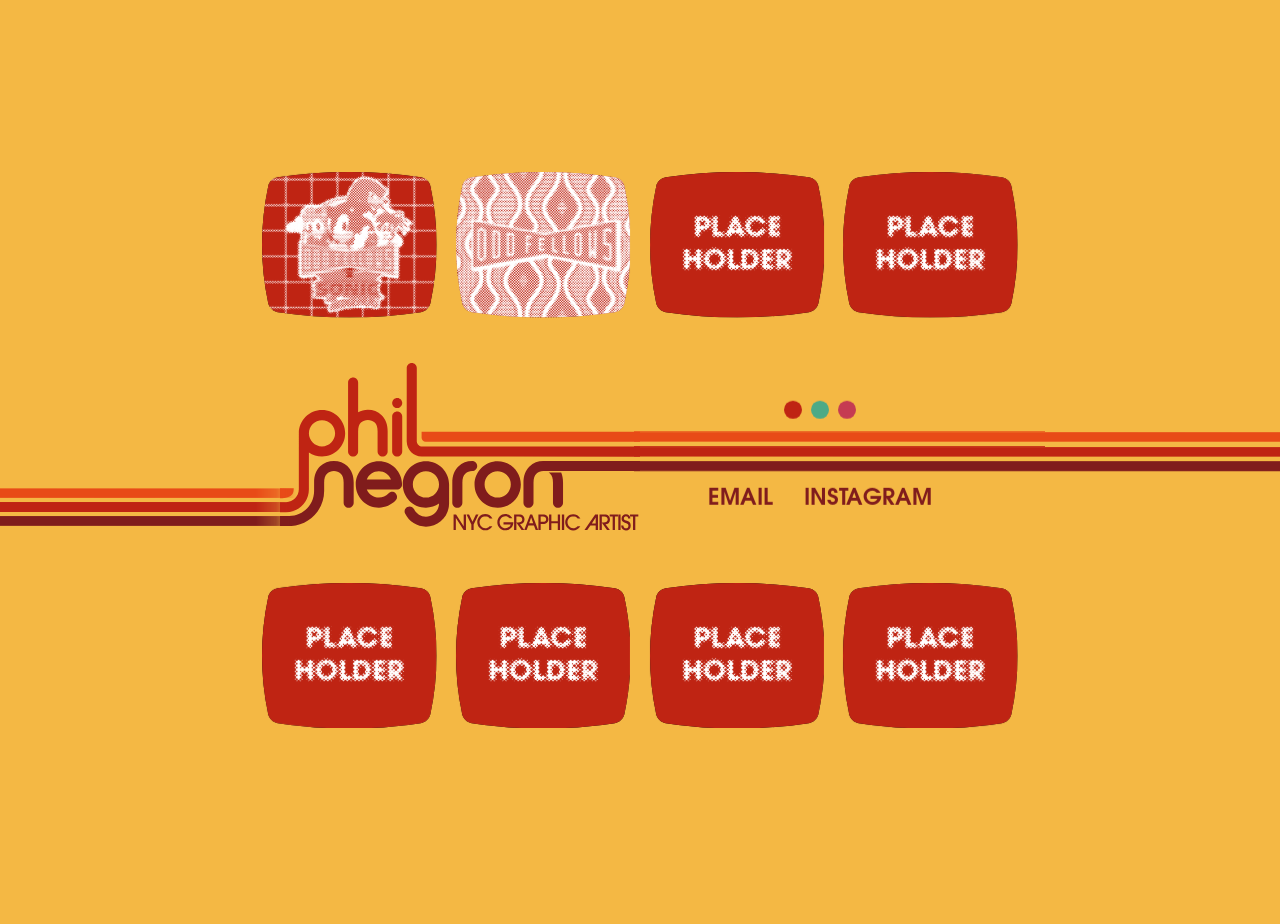
==== index.html @ 74802db4 "buncha stuff" ====
<!DOCTYPE html>
<html lang="en">
<head>
    <meta charset="UTF-8">
    <meta name="viewport" content="width=device-width, initial-scale=1.0">
    <title>Phil Negron | NYC Graphic Artist</title>
	<script>
        document.documentElement.dataset.theme = localStorage.getItem('theme') || 'default';
    </script>
    <link rel="stylesheet" href="style.css">
	<link rel="stylesheet" href="home.css">
</head>
<body>
    <svg data-name="Layer 1" xmlns="http://www.w3.org/2000/svg" style="display:none">
        <defs>
            <path id="tv-path" d="M327.39,288.94c-98.26,14.75-196.52,14.75-294.78,0-9.89-1.48-17.83-8.98-19.9-18.76-16.95-80.12-16.95-160.23,0-240.35,2.07-9.78,10.02-17.28,19.9-18.76,98.26-14.75,196.52-14.75,294.78,0,9.89,1.48,17.83,8.98,19.9,18.76,16.95,80.12,16.95,160.23,0,240.35-2.07,9.78-10.02,17.28-19.9,18.76Z"/>
        </defs>
        <symbol id="tv-cutout" viewBox="0 0 360 300">
            <use href="#tv-path"/>
        </symbol>
    </svg>
    <div class="page-wrapper">
        <div class="content">
            <div class="project-links top-row">
                <a href="sonic.html" class="project-link">
                    <svg class="project-frame" viewBox="0 0 360 300" xmlns="http://www.w3.org/2000/svg">
                        <defs>
                            <clipPath id="tv-clip-1">
                                <use href="#tv-path"/>
                            </clipPath>
                        </defs>
                        <image style="mix-blend-mode: darken;" class="img-default"
                            href="images/thumbnails/halftone/oddfellows-sonic-thumbnail-halftone.jpg"
                            x="0" y="0" width="360" height="300"
                            preserveAspectRatio="xMidYMid slice"
                            clip-path="url(#tv-clip-1)"/>
                        <image class="img-hover"
                            href="images/thumbnails/color/oddfellows-sonic-thumbnail-color.png"
                            x="0" y="0" width="360" height="300"
                            preserveAspectRatio="xMidYMid slice"
                            clip-path="url(#tv-clip-1)"/>
                        <rect x="0" y="0" width="360" height="300"
                            class="frame-overlay"
                            clip-path="url(#tv-clip-1)"/>
                    </svg>
                </a>
                <a href="sonic.html" class="project-link">
                    <svg class="project-frame" viewBox="0 0 360 300" xmlns="http://www.w3.org/2000/svg">
                        <defs>
                            <clipPath id="tv-clip-2">
                                <use href="#tv-path"/>
                            </clipPath>
                        </defs>
                        <image class="img-default"
                            href="images/thumbnails/halftone/oddfellows-thumbnail-halftone.jpg"
                            x="0" y="0" width="360" height="300"
                            preserveAspectRatio="xMidYMid slice"
                            clip-path="url(#tv-clip-1)"/>
                        <image class="img-hover"
                            href="images/thumbnails/color/oddfellows-thumbnail-color.png"
                            x="0" y="0" width="360" height="300"
                            preserveAspectRatio="xMidYMid slice"
                            clip-path="url(#tv-clip-1)"/>
                        <rect x="0" y="0" width="360" height="300"
                            class="frame-overlay"
                            clip-path="url(#tv-clip-1)"/>
                    </svg>
                </a>
                <a href="sonic.html" class="project-link">
                    <svg class="project-frame" viewBox="0 0 360 300" xmlns="http://www.w3.org/2000/svg">
                        <defs>
                            <clipPath id="tv-clip-3">
                                <use href="#tv-path"/>
                            </clipPath>
                        </defs>
                        <image class="img-default"
                            href="images/thumbnails/halftone/placeholder-thumbnail-halftone.jpg"
                            x="0" y="0" width="360" height="300"
                            preserveAspectRatio="xMidYMid slice"
                            clip-path="url(#tv-clip-1)"/>
                        <image class="img-hover"
                            href="images/thumbnails/color/placeholder-thumbnail-color.png"
                            x="0" y="0" width="360" height="300"
                            preserveAspectRatio="xMidYMid slice"
                            clip-path="url(#tv-clip-1)"/>
                        <rect x="0" y="0" width="360" height="300"
                            class="frame-overlay"
                            clip-path="url(#tv-clip-1)"/>
                    </svg>
                </a>
                <a href="sonic.html" class="project-link">
                    <svg class="project-frame" viewBox="0 0 360 300" xmlns="http://www.w3.org/2000/svg">
                        <defs>
                            <clipPath id="tv-clip-4">
                                <use href="#tv-path"/>
                            </clipPath>
                        </defs>
                        <image class="img-default"
                            href="images/thumbnails/halftone/placeholder-thumbnail-halftone.jpg"
                            x="0" y="0" width="360" height="300"
                            preserveAspectRatio="xMidYMid slice"
                            clip-path="url(#tv-clip-1)"/>
                        <image class="img-hover"
                            href="images/thumbnails/color/placeholder-thumbnail-color.png"
                            x="0" y="0" width="360" height="300"
                            preserveAspectRatio="xMidYMid slice"
                            clip-path="url(#tv-clip-1)"/>
                        <rect x="0" y="0" width="360" height="300"
                            class="frame-overlay"
                            clip-path="url(#tv-clip-1)"/>
                    </svg>
                </a>
            </div>
            <div class="main-navigation">
                <div class="logo">
                    <svg id="Layer_2" xmlns="http://www.w3.org/2000/svg" version="1.1" xmlns:svg="http://www.w3.org/2000/svg" viewBox="0 0 600 280" preserveAspectRatio="none">
                        <g id="g43">
                            <polygon id="polygon1" class="st1" points="418.69 257.34 418.62 257.34 415.27 267.33 422 267.33 418.69 257.34"/>
                            <polygon id="polygon2" class="st1" points="519.75 267.33 526.2 267.33 526.2 257.34 526.15 257.34 519.75 267.33"/>
                            <path id="path2" class="st1" d="M540.42,255.9h-4.01v9.98h2.77c4.43,0,6.99-1.72,6.99-5.11,0-2.99-2.39-4.87-5.77-4.87h.02Z"/>
                            <path id="path3" class="st1" d="M403.78,260.77c0-2.99-2.39-4.87-5.77-4.87h-4.01v9.98h2.77c4.43,0,6.99-1.72,6.99-5.11h.02Z"/>
                            <path id="path4" class="st1" d="M243.24,180.58c-12.04,0-21.84,9.84-21.84,21.92s9.8,21.92,21.84,21.92,21.84-9.84,21.84-21.92-9.8-21.92-21.84-21.92h0Z"/>
                            <path id="path5" class="st1" d="M164.83,180.58c-9.09,0-16.88,5.59-20.17,13.52h40.35c-3.29-7.93-11.1-13.52-20.18-13.52h0Z"/>
                            <path id="path6" class="st1" d="M384.67,202.5c0-12.08-9.8-21.92-21.84-21.92s-21.84,9.84-21.84,21.92,9.8,21.92,21.84,21.92,21.84-9.84,21.84-21.92Z"/>
                            <path id="path7" class="st1" d="M70,139.27c12.04,0,21.84-9.84,21.84-21.92s-9.8-21.92-21.84-21.92-21.84,9.84-21.84,21.92,9.8,21.92,21.84,21.92Z"/>
                            <path id="path8" class="st1" d="M438.24,255.9h-3.73v8.82h3.76c3.35,0,5.34-1.58,5.34-4.4s-2.08-4.4-5.37-4.4h0v-.02Z"/>
                            <path id="path9" class="st0" d="M600,114.54H236v10.09c0,3.71,3.01,6.72,6.69,6.72h357.31v-16.81Z"/>
                            <path id="path10" class="st0" d="M0,208.96v16.81h3.83c17.43-1.21,19-8.79,19-15.93v-.87H0Z"/>
                            <g id="g15">
                            <path id="path11" class="st3" d="M283.67,139.27h-46.78c-4.57,0-8.34-3.46-8.86-7.9-.04-.34-.07-.69-.07-1.04V8.41c0-4.64-3.76-8.41-8.38-8.41s-8.38,3.77-8.38,8.41v121.93h0c0,.11,0,.21,0,.31,0,.18.03.37.03.55.46,13.51,11.31,24.39,24.77,24.84.28.03.56.04.86.04h363.14v-16.81h-316.36.03-.01Z"/>
                            <path id="path12" class="st3" d="M70,78.62c-21.28,0-38.59,17.37-38.59,38.71h0v93.44c0,5.84-2.36,11.15-6.19,14.99-3.84,3.88-9.16,6.28-15.02,6.28H0v16.81h10.2c20.93,0,37.95-17.08,37.96-38.07v-3.58h0v-57.93c6.22,4.3,13.74,6.82,21.84,6.82,21.28,0,38.59-17.37,38.59-38.72s-17.31-38.72-38.59-38.72v-.03ZM70,139.27c-12.04,0-21.84-9.84-21.84-21.92s9.8-21.92,21.84-21.92,21.84,9.84,21.84,21.92-9.8,21.92-21.84,21.92Z"/>
                            <path id="path13" class="st3" d="M146.43,78.11c-5.94,0-11.35,1.41-16.23,4.16v-49.52c0-4.64-3.76-8.41-8.38-8.41s-8.38,3.77-8.38,8.41v114.92c0,4.64,3.76,8.41,8.38,8.41s8.38-3.77,8.38-8.41v-33.28c0-6.94,1.59-11.97,4.74-14.93,3.29-3.1,6.93-4.54,11.49-4.54s8.2,1.44,11.48,4.54c3.15,2.98,4.74,8,4.74,14.93v33.28c0,4.64,3.76,8.41,8.38,8.41s8.38-3.77,8.38-8.41v-33.28c0-11.76-3.38-20.9-10.01-27.18-6.4-6.04-14.14-9.1-22.95-9.1h-.02Z"/>
                            <path id="path14" class="st3" d="M195.31,80.82c-4.63,0-8.38,3.77-8.38,8.41v58.45c0,4.64,3.76,8.41,8.38,8.41s8.38-3.77,8.38-8.41v-58.45c0-4.64-3.76-8.41-8.38-8.41Z"/>
                            <path id="path15" class="st3" d="M190.65,73.85c.45.3.94.55,1.45.76s1.03.38,1.56.48c.55.11,1.1.17,1.65.17s1.1-.06,1.63-.17c.53-.1,1.05-.27,1.56-.48s1-.47,1.45-.76c.46-.31.89-.66,1.28-1.04,1.55-1.57,2.45-3.74,2.45-5.94,0-.55-.06-1.1-.17-1.65-.1-.54-.27-1.06-.48-1.57-.2-.51-.46-1-.76-1.45-.31-.47-.66-.89-1.04-1.28-.39-.38-.82-.73-1.28-1.04-.45-.3-.94-.55-1.45-.76s-1.03-.38-1.56-.48c-2.73-.55-5.61.34-7.55,2.29-.39.4-.75.82-1.04,1.28-.31.45-.56.95-.77,1.45-.21.51-.38,1.03-.48,1.57-.11.55-.17,1.1-.17,1.65,0,2.2.9,4.37,2.46,5.94.38.38.82.73,1.27,1.04h-.01Z"/>
                            </g>
                            <path id="path16" class="st2" d="M112.79,172.38c-6.4-6.04-14.14-9.1-22.95-9.1s-16.55,3.06-22.97,9.12c-6.65,6.28-10.01,15.42-10.01,27.17v13.89c0,22.99-18.65,41.7-41.56,41.7H0v16.81h17.48c.46,0,.91-.04,1.35-.11,30.51-1.85,54.76-27.32,54.77-58.38v-13.87c0-6.94,1.6-11.97,4.75-14.93,3.29-3.1,6.93-4.54,11.49-4.54s8.2,1.44,11.48,4.54c3.15,2.98,4.75,8,4.75,14.93v33.26c0,4.64,3.76,8.41,8.38,8.41s8.38-3.77,8.38-8.41v-33.26c0-11.76-3.38-20.9-10.01-27.18l-.04-.03v-.02Z"/>
                            <path id="path17" class="st2" d="M463.37,241.24c4.63,0,8.38-3.77,8.38-8.41v-33.26c0-6.45-1.05-12.08-3.07-16.92h-20.93c.86.56,1.69,1.23,2.5,1.99,3.15,2.98,4.75,8,4.75,14.93v33.26c0,4.64,3.76,8.41,8.38,8.41h-.03.02Z"/>
                            <path id="path18" class="st2" d="M401.43,202.5c0-21.35-17.31-38.72-38.59-38.72s-38.59,17.37-38.59,38.72,17.31,38.72,38.59,38.72,38.59-17.37,38.59-38.72ZM340.99,202.5c0-12.08,9.8-21.92,21.84-21.92s21.84,9.84,21.84,21.92-9.8,21.92-21.84,21.92-21.84-9.84-21.84-21.92Z"/>
                            <path id="path19" class="st2" d="M164.83,163.77c-21.28,0-38.59,17.37-38.59,38.72s17.31,38.72,38.59,38.72c10.59,0,20.83-4.43,28.1-12.18,3.16-3.37,3.01-8.69-.35-11.88-3.36-3.18-8.66-3.02-11.84.35-4.18,4.45-9.82,6.89-15.91,6.89-9.09,0-16.88-5.59-20.17-13.52h50.4c4.63,0,8.38-3.77,8.38-8.41,0-21.35-17.31-38.72-38.59-38.72v.03h-.02ZM144.66,194.1c3.29-7.93,11.1-13.52,20.17-13.52s16.89,5.59,20.18,13.52h-40.35Z"/>
                            <path id="path20" class="st2" d="M243.24,163.77c-21.28,0-38.59,17.37-38.59,38.72s17.31,38.72,38.59,38.72c8.1,0,15.63-2.53,21.84-6.82-.08,12.01-9.85,21.76-21.84,21.76-8.44,0-15.98-4.73-19.66-12.36-2.03-4.18-7.03-5.91-11.2-3.88-4.16,2.03-5.89,7.06-3.87,11.23,6.41,13.25,20.06,21.82,34.73,21.82,21.28,0,38.59-17.37,38.59-38.72v-31.75c0-21.35-17.31-38.72-38.59-38.72h0ZM243.24,224.43c-12.04,0-21.84-9.84-21.84-21.92s9.8-21.92,21.84-21.92,21.84,9.84,21.84,21.92-9.8,21.92-21.84,21.92h0Z"/>
                            <path id="path21" class="st2" d="M438.8,163.28h-.03c-8.83,0-16.55,3.06-22.97,9.12-6.64,6.28-10.01,15.42-10.01,27.17v33.26c0,4.64,3.76,8.41,8.38,8.41s8.38-3.77,8.38-8.41v-33.26c0-6.94,1.59-11.97,4.74-14.93,3.29-3.1,6.93-4.54,11.49-4.54h161.22v-16.81h-161.2Z"/>
                            <polygon id="polygon22" class="st2" points="306.13 272.27 293.47 252.4 289.33 252.4 289.33 278.51 293.12 278.51 293.12 258.33 293.19 258.33 306.06 278.51 310 278.51 310 252.4 306.2 252.4 306.2 272.27 306.13 272.27"/>
                            <polygon id="polygon23" class="st2" points="318.97 269.09 318.97 278.51 322.77 278.51 322.77 269.09 330.78 252.4 326.56 252.4 320.87 264.65 315.13 252.4 310.88 252.4 318.97 269.09"/>
                            <path id="path23" class="st2" d="M342.28,255.4c3.05,0,5.34,1.37,7.31,3.67h4.57c-2.64-4.9-7.24-7.15-12.17-7.15-6.99,0-13.18,5.79-13.18,13.65,0,6.94,5.94,13.43,13.15,13.43,5.2,0,9.38-2.4,12.03-6.94h-4.67c-2.11,2.4-4.53,3.46-7.24,3.46-5.34,0-9.45-4.83-9.45-10.3,0-5.18,4.22-9.81,9.66-9.81h-.01,0Z"/>
                            <path id="path24" class="st2" d="M372.56,269.02h12.12c-1.65,4.19-4.95,6.49-9.07,6.49-5.23,0-9.56-4.66-9.56-10.16,0-5.15,4.36-9.95,9.42-9.95,2.88,0,5.09,1.02,7.31,3.56h4.43c-2.63-4.69-6.92-7.06-11.91-7.06-6.57,0-13.04,5.43-13.04,13.9,0,7.06,6.01,13.19,13.04,13.19s13.46-4.8,13.71-13.48h-16.46v3.49h0v.02Z"/>
                            <path id="path25" class="st2" d="M416.93,252.4l-9.76,25.8-7.05-9.43c3.66-.11,7.45-2.71,7.45-7.69,0-5.36-2.77-8.68-9.03-8.68h-8.33v26.11h3.8v-12.09h.07l8.58,12.09h8.41l2.88-7.69h9.35l2.88,7.69h4.04l-9.87-26.11h-3.43,0ZM394.01,265.88v-9.98h4.01c3.38,0,5.77,1.88,5.77,4.87,0,3.39-2.57,5.11-6.99,5.11h-2.79ZM415.27,267.33l3.33-9.98h.07l3.31,9.98h-6.71Z"/>
                            <path id="path26" class="st2" d="M438.27,252.4h-7.55v26.11h3.8v-10.3h3.8c5.63,0,9.1-2.78,9.1-7.9s-3.54-7.9-9.14-7.9h0ZM438.27,264.72h-3.76v-8.82h3.73c3.31,0,5.37,1.55,5.37,4.4s-2,4.4-5.34,4.4h0v.02Z"/>
                            <polygon id="polygon26" class="st2" points="452.31 263.66 452.31 252.4 448.51 252.4 448.51 278.51 452.31 278.51 452.31 267.15 463.02 267.15 463.02 278.51 466.82 278.51 466.82 252.4 463.02 252.4 463.02 263.66 452.31 263.66"/>
                            <rect id="rect26" class="st2" x="469.85" y="252.4" width="3.8" height="26.11"/>
                            <path id="path27" class="st2" d="M488.83,255.4c3.05,0,5.34,1.37,7.31,3.67h4.57c-2.64-4.9-7.24-7.15-12.17-7.15-6.99,0-13.18,5.79-13.18,13.65,0,6.94,5.94,13.43,13.15,13.43,5.2,0,9.38-2.4,12.03-6.94h-4.67c-2.11,2.4-4.53,3.46-7.24,3.46-5.34,0-9.45-4.83-9.45-10.3,0-5.18,4.22-9.81,9.66-9.81h-.01,0Z"/>
                            <path id="path28" class="st2" d="M507.47,278.51h4.64l5.23-7.69h8.86v7.69h3.8v-26.11h-4.67l-17.86,26.11h0ZM526.2,257.34v9.98h-6.47l6.4-9.98h.07,0Z"/>
                            <path id="path29" class="st2" d="M549.97,261.08c0-5.36-2.77-8.68-9.03-8.68h-8.33v26.11h3.8v-12.09h.07l8.58,12.09h4.74l-7.27-9.74c3.66-.11,7.45-2.71,7.45-7.69h-.01,0ZM539.19,265.88h-2.77v-9.98h4.01c3.38,0,5.77,1.88,5.77,4.87,0,3.39-2.57,5.11-6.99,5.11h-.02Z"/>
                            <polygon id="polygon29" class="st2" points="563.28 255.9 563.28 252.4 549.5 252.4 549.5 255.9 554.49 255.9 554.49 278.51 558.29 278.51 558.29 255.9 563.28 255.9"/>
                            <rect id="rect29" class="st2" x="563.87" y="252.4" width="3.8" height="26.11"/>
                            <path id="path30" class="st2" d="M576.88,262.67c-2.53-.8-3.76-1.86-3.76-3.7s1.65-3.56,3.47-3.56c2.14,0,3.66,1.41,3.66,3.77h3.8c-.07-4.54-3.16-7.27-7.45-7.27-4.01,0-7.27,3.13-7.27,7.13,0,3.7,1.41,5.81,7.83,8,2.77.95,3.61,2.15,3.61,4.05,0,2.58-1.65,4.4-4.18,4.4s-4.18-1.91-4.22-4.73h-3.8c.07,4.9,3.38,8.21,8.02,8.21s7.97-3.18,7.97-7.9-2.07-6.63-7.69-8.43h0v.03Z"/>
                            <polygon id="polygon30" class="st2" points="597.21 255.9 597.21 252.4 583.42 252.4 583.42 255.9 588.42 255.9 588.42 278.51 592.21 278.51 592.21 255.9 597.21 255.9"/>
                            <path class="st2" d="M295.61,241.25c-4.64,0-8.41-3.76-8.41-8.41v-33.27c0-11.76,3.38-20.9,10.05-27.18,6.43-6.05,14.18-9.11,23.04-9.11,4.64,0,8.41,3.76,8.41,8.41s-3.76,8.41-8.41,8.41-8.23,1.44-11.53,4.54c-3.16,2.97-4.76,8-4.76,14.94v33.27c0,4.64-3.76,8.41-8.41,8.41Z"/>
                        </g>
                        <!-- SVG STRIPE THEORY -->
                        <g class="l-rects">
                            <rect class="str1" x="-16" y="208.96" width="17.58" height="16.81" />
                            <rect class="str3" x="-16" y="232.04" width="17.58" height="16.81" />
                            <rect class="str2" x="-16" y="255.12" width="17.58" height="16.81" />
                        </g>
                        <g class="r-rects">
                            <rect class="str1" x="590" y="114.54" width="17.58" height="16.81"/>
                            <rect class="str3" x="590" y="139.27" width="17.58" height="16.81"/>
                            <rect class="str2" x="590" y="163.28" width="17.58" height="16.81"/>
                        </g>
                    </svg>
                </div>
                <div class="nav">
                    <div class="theme-selector">
                        <div class="theme-btn" data-theme="default"></div>
                        <div class="theme-btn" data-theme="latenight"></div>
                        <div class="theme-btn" data-theme="inverted"></div>
                    </div>
                    <div class="nav-links">
                        <a href="#">EMAIL</a>
                        <a href="#">INSTAGRAM</a>
                    </div>
                </div>
            </div>
            <div class="project-links bottom-row">
                <a href="sonic.html" class="project-link">
                    <svg class="project-frame" viewBox="0 0 360 300" xmlns="http://www.w3.org/2000/svg">
                        <defs>
                            <clipPath id="tv-clip-5">
                                <use href="#tv-path"/>
                            </clipPath>
                        </defs>
                        <image class="img-default"
                            href="images/thumbnails/halftone/placeholder-thumbnail-halftone.jpg"
                            x="0" y="0" width="360" height="300"
                            preserveAspectRatio="xMidYMid slice"
                            clip-path="url(#tv-clip-1)"/>
                        <image class="img-hover"
                            href="images/thumbnails/color/placeholder-thumbnail-color.png"
                            x="0" y="0" width="360" height="300"
                            preserveAspectRatio="xMidYMid slice"
                            clip-path="url(#tv-clip-1)"/>
                        <rect x="0" y="0" width="360" height="300"
                            class="frame-overlay"
                            clip-path="url(#tv-clip-1)"/>
                    </svg>
                </a>
                <a href="sonic.html" class="project-link">
                    <svg class="project-frame" viewBox="0 0 360 300" xmlns="http://www.w3.org/2000/svg">
                        <defs>
                            <clipPath id="tv-clip-6">
                                <use href="#tv-path"/>
                            </clipPath>
                        </defs>
                        <image class="img-default"
                            href="images/thumbnails/halftone/placeholder-thumbnail-halftone.jpg"
                            x="0" y="0" width="360" height="300"
                            preserveAspectRatio="xMidYMid slice"
                            clip-path="url(#tv-clip-1)"/>
                        <image class="img-hover"
                            href="images/thumbnails/color/placeholder-thumbnail-color.png"
                            x="0" y="0" width="360" height="300"
                            preserveAspectRatio="xMidYMid slice"
                            clip-path="url(#tv-clip-1)"/>
                        <rect x="0" y="0" width="360" height="300"
                            class="frame-overlay"
                            clip-path="url(#tv-clip-1)"/>
                    </svg>
                </a>
                <a href="sonic.html" class="project-link">
                    <svg class="project-frame" viewBox="0 0 360 300" xmlns="http://www.w3.org/2000/svg">
                        <defs>
                            <clipPath id="tv-clip-7">
                                <use href="#tv-path"/>
                            </clipPath>
                        </defs>
                        <image class="img-default"
                            href="images/thumbnails/halftone/placeholder-thumbnail-halftone.jpg"
                            x="0" y="0" width="360" height="300"
                            preserveAspectRatio="xMidYMid slice"
                            clip-path="url(#tv-clip-1)"/>
                        <image class="img-hover"
                            href="images/thumbnails/color/placeholder-thumbnail-color.png"
                            x="0" y="0" width="360" height="300"
                            preserveAspectRatio="xMidYMid slice"
                            clip-path="url(#tv-clip-1)"/>
                        <rect x="0" y="0" width="360" height="300"
                            class="frame-overlay"
                            clip-path="url(#tv-clip-1)"/>
                    </svg>
                </a>
                <a href="sonic.html" class="project-link">
                    <svg class="project-frame" viewBox="0 0 360 300" xmlns="http://www.w3.org/2000/svg">
                        <defs>
                            <clipPath id="tv-clip-8">
                                <use href="#tv-path"/>
                            </clipPath>
                        </defs>
                        <image class="img-default"
                            href="images/thumbnails/halftone/placeholder-thumbnail-halftone.jpg"
                            x="0" y="0" width="360" height="300"
                            preserveAspectRatio="xMidYMid slice"
                            clip-path="url(#tv-clip-1)"/>
                        <image class="img-hover"
                            href="images/thumbnails/color/placeholder-thumbnail-color.png"
                            x="0" y="0" width="360" height="300"
                            preserveAspectRatio="xMidYMid slice"
                            clip-path="url(#tv-clip-1)"/>
                        <rect x="0" y="0" width="360" height="300"
                            class="frame-overlay"
                            clip-path="url(#tv-clip-1)"/>
                    </svg>
                </a>
            </div>
        </div>
    </div>
    <div id="img-overlay" aria-hidden="true">
        <img id="img-overlay-img" src="" alt="">
    </div>
    <script src="main.js"></script>
</body>
</html>
---- style.css ----
/*
==================
GLOBAL VARIABLE DEFINITIONS & THEME COLORS
==================
*/

:root { 
    --drop-shadow: drop-shadow(0 5px 5px rgba(0,0,0,0.65));
    --image-scale-anim: all 0.2s ease;
    --content-width: clamp(40rem, 50vmax, 100rem);
    --content-width-mobile: 90%;
}

:root[data-theme="default"] {
    --bg: #f4b844;
	--light: #e84b17;
	--med: #bf2413;
	--dark: #801c1c;
    --copy: var(--dark); 
    --frame: var(--med);
}

:root[data-theme="latenight"] {
    --bg: #374068;
	--med: #84c77f;
	--dark: #c2e285;
	--light: #4caa86;
    --copy: #ffefc2;
    --frame: var(--light);
}

:root[data-theme="inverted"] {
    --bg: #483857;
	--light: #c53b52;
	--med: #e85845;
	--dark: #df9859;
    --copy: var(--dark);
    --frame: var(--light);
}

/*
==================
THEME SELECTOR COLORS

These values have to be hardcoded to be persistent across all themes
==================
*/

.theme-btn[data-theme="default"] {
    background-color: #bf2413;
}

.theme-btn[data-theme="latenight"] {
    background-color: #4caa86;
}

.theme-btn[data-theme="inverted"] {
    background-color: #c53b52;
}

/*
==================
FONT LOADING
==================
*/

/* --- Extra Light (100) --- */
@font-face {
    font-family: "ITC Avant Garde Gothic Pro";
    font-weight: 100;
    font-style: normal;
    src: url("./fonts/ITCAvantGardePro-XLt.otf") format("opentype");
}

@font-face {
    font-family: "ITC Avant Garde Gothic Pro";
    font-weight: 100;
    font-style: italic;
    src: url("./fonts/ITCAvantGardePro-XLtOblique.otf") format("opentype");
}

/* --- Book (400 - Standard/Regular) --- */
@font-face {
    font-family: "ITC Avant Garde Gothic Pro";
    font-weight: 400;
    font-style: normal;
    src: url("./fonts/ITCAvantGardePro-Book.otf") format("opentype");
}

@font-face {
    font-family: "ITC Avant Garde Gothic Pro";
    font-weight: 400;
    font-style: italic;
    src: url("./fonts/ITCAvantGardePro-BookOblique.otf") format("opentype");
}

/* --- Medium (500) --- */
@font-face {
    font-family: "ITC Avant Garde Gothic Pro";
    font-weight: 500;
    font-style: normal;
    src: url("./fonts/ITCAvantGardePro-Medium.otf") format("opentype");
}

@font-face {
    font-family: "ITC Avant Garde Gothic Pro";
    font-weight: 500;
    font-style: italic;
    src: url("./fonts/ITCAvantGardePro-MediumOblique.otf") format("opentype");
}

/* --- Demi (600 - Semi Bold) --- */
@font-face {
    font-family: "ITC Avant Garde Gothic Pro";
    font-weight: 600;
    font-style: normal;
    src: url("./fonts/ITCAvantGardePro-Demi.otf") format("opentype");
}

@font-face {
    font-family: "ITC Avant Garde Gothic Pro";
    font-weight: 600;
    font-style: italic;
    src: url("./fonts/ITCAvantGardePro-DemiOblique.otf") format("opentype");
}

/* --- Bold (700) --- */
@font-face {
    font-family: "ITC Avant Garde Gothic Pro";
    font-weight: 700;
    font-style: normal;
    src: url("./fonts/ITCAvantGardePro-Bold.otf") format("opentype");
}

@font-face {
    font-family: "ITC Avant Garde Gothic Pro";
    font-weight: 700;
    font-style: italic;
    src: url("./fonts/ITCAvantGardePro-BoldOblique.otf") format("opentype");
}

@font-face {
    font-family: "Gastromond";
    font-weight: 700;
    font-style: italic;
    src: url("./fonts/GastromondItalic.otf") format("opentype");
}


/* Global Attributes */
body, html {
	margin: 0;
	padding: 0;
	background-color: var(--bg);
	height: 100%;
	font-family: 'ITC Avant Garde Gothic Pro';
	font-size: 1.12em;
	overflow-x: hidden;
	color: var(--copy);
}

h1 {
    font-family: Gastromond;
	font-style: italic;
	font-size: clamp(1.75rem, 2.25vmax, 4rem);
	font-weight: 700;
    transform-origin: left;
    transform: scale(1,1.25);
    letter-spacing: -5%;
    margin:2.25vh 0;
    line-height: 95%;
}

h4 {
	font-size: clamp(1.75rem, 4vh, 5rem);
	font-weight: 400;
    text-transform: uppercase;
	margin: 2% 0;
	letter-spacing: -.155rem;
    line-height:3.5vmax;
}

p {
    font-weight: 500;
    font-size: clamp(.75rem, .75vmax, 2rem);
    line-height: clamp(1.1rem, 1vw, 2.1rem);
    letter-spacing: -.01rem;
    margin: 0;
}

.tooltip {
    text-align: center;
    font-weight: 600;
    margin: 1vw 0;
}

a {
    text-decoration: none;
}

strong {
    font-weight: 800;
    font-style: italic;
}

.cls-1 {
    fill: var(--dark);
}

/* ==================
STICKY NAVBAR
=====================*/

.navbar a {
	font-weight: 800;
    font-size: clamp(1rem, 1vw, 2rem);
	color: var(--copy);
    line-height: 0;

}

.navbar a:hover {
	color: var(--med);
}   

.navbar {
    display: flex;
    align-items: center;
    position: sticky;
    overflow: visible;
    top:0;
    z-index: 9;
    align-self: center;
    width: var(--content-width);
    padding: 1.5vh 100%;
    background-color: var(--bg);
}

.theme-selector {
    display: flex;
    gap: 0.5rem;
    align-items: center;
    margin-left: auto;
}

.theme-btn {
    width: 1rem;
    height: 1rem;
    border-radius: 50%;
    cursor: pointer;
    padding: 0;
    background-color: transparent;
}

@media only screen and (max-width:850px) {

    /* .hover-container:hover img {
        transform:scale(var(--hover-scale-mobile));
    } */

    .navbar {
        width: var(--content-width-mobile)
    }
    
}
---- home.css ----
.page-wrapper {
	position: relative;
	height: 100vh;
	display: flex;
	align-items: center;
	justify-content: center;
    
    /* If I don't rotate the whole fucking page slightly, the stripes won't extend properly. No, this doesn't make sense, and I should fix this, but I can't be fucked right now. */
    transform: rotate(.015deg);
}

.content {
    display:grid;
    grid-template-areas: 
        'projects-top projects-top'
        'navigation navigation'
        'projects-bottom projects-bottom';
    place-items: center;
    gap: 5vh;
    width: 80vmin;
    margin: 0 10vw;
}

/*
=====================
PROJECT FRAMES
=====================
*/

/* Frames are in top and bottom grids within the main grid */
.project-links {
    display:grid;
    grid-auto-flow: column;
    grid-auto-columns: auto;
    gap: 1.5vmax;
    width: 105%;
}

    .project-link {
        display: block;
    }

    .project-link svg.project-frame {
        width: 100%;
        height: auto;
        display: block;
        transition: all 0.3s ease;
    }

/* Thumbnail image is a grayscale halftone version, blended using the current theme's light color variable */

.frame-overlay {
    fill: var(--frame);
    mix-blend-mode: screen;
    opacity: 1;
    transition: opacity 0.3s ease;
}

    .project-link:hover .frame-overlay {
        opacity: 0;
    }

/* Image is swapped to a non halftone, full-color version on hover */

.img-default,
.img-hover {
    transition: opacity 0.3s ease;
}

.img-hover {
    opacity: 0;
}

    .project-link:hover .img-hover {
        opacity: 1;
    }


.top-row {
    grid-area: projects-top;
    opacity:0;
    animation: fadeInTop .5s ease .75s forwards;

}

.bottom-row {
    grid-area: projects-bottom;
    opacity:0;
    animation: fadeInProjects .5s ease .75s forwards;
}

/*
=====================
MAIN LOGO AND EXTERNAL LINKS
=====================
*/

.main-navigation {
    grid-area: navigation;
    display:grid;
    grid-template-columns: repeat(2, 1fr);
    align-items: center;
    justify-content: center;
    width: 80vmin;
}

    .nav {
        display:grid;
        align-items: center;
        justify-items: center;
        /* row-gap: clamp(1rem, 6vmax, 8rem); */
        gap: 7.5vmin;
        translate: 0 0.75vmin;
    }

        .logo svg {
            width:100%;
            overflow: visible;
        }

        .theme-selector {
            display: grid;
            grid-auto-flow: column;
            /* margin: min(1.5rem, 2vw) 0; */
            margin: 0;
        }

            .theme-btn {
                width: clamp(1rem, 1.25vmax, 3rem);
                height: clamp(1rem, 1.25vmax, 3rem);
            }
    

        /* Main navigation animations: fade in and move into place */
        .nav-links {
            opacity: 0;
            animation: fadeInBottom .5s ease .5s forwards;
        }

        .theme-selector {
            opacity:0;
            animation: fadeInTop .5s ease .5s forwards;
        }

        @keyframes fadeInTop {
            0% {
                opacity: 0;
                translate: 0% 2vh;

            }
            100% {
                translate: 0% 0vh;
                opacity: 1;
            }
        }

        @keyframes fadeInBottom {
            0% {
                opacity: 0;
                translate: 0% -2vh;

            }
            100% {
                translate: 0% 0vh;
                opacity: 1;
            }
        }

        @keyframes fadeInProjects {
            0% {
                opacity: 0;
                translate: 0% -2vh;

            }
            100% {
                translate: 0% 0vh;
                opacity: 1;
            }
        }
        
        .nav-links a {
            color: var(--dark);
            font-weight: 600;
            font-size: clamp(1.25rem, 1.75vw, 5rem);
            letter-spacing: -5%;
            padding: 0 1vw;
        }

        .nav-links a:hover {
            color: var(--med);
        }

        .l-rects rect {
            transform-box: fill-box;
            transform-origin: right center;
            transform: scaleX(0);
            animation: drawStripe 1s ease-in forwards;
        }

        .r-rects rect {
            transform-box: fill-box;
            transform-origin: left center;
            transform: scaleX(0);
            animation: drawStripe 1s ease-in forwards;
        }

        @keyframes drawStripe {
        to {
            transform: scaleX(100);
        }
        }

/* SVG Logo Attributes */
.st0 {
	fill: var(--light);
}

.st1 {
	fill: none;
}

.st2 {
	fill: var(--dark);
}

.st3 {
	fill: var(--med);
}

/* SVG Stripe Attributes */
.str1 {
	fill: var(--light);
}

.str2 {
	fill: var(--dark);
}

.str3 {
	fill: var(--med);
}

@media only screen and (max-width:500px) {
    
    .main-navigation {
        grid-template-columns: 3fr auto;
        gap: 5vw;
    }


        .project-links {
            display:grid;
            grid-template-rows: auto auto;
        }

        .nav {
            translate: 0 3vmin;
            gap: 10vmin;
            /* justify-items: end;         */
        }

            .nav-links {
                display:grid;
                grid-auto-flow: row;
                place-items: center;
            }

                .nav-links a{
                    font-size: 1rem;
                }


}
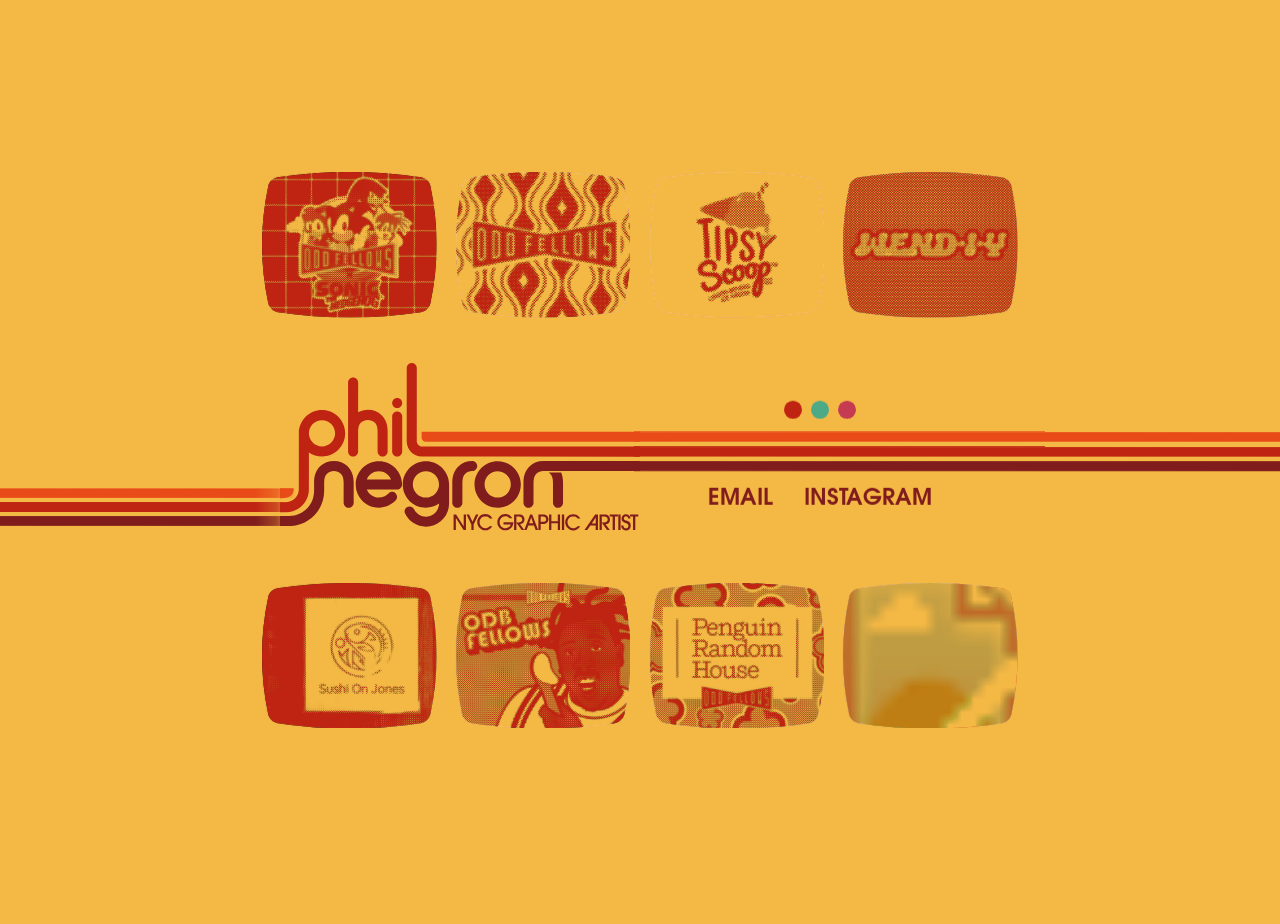
==== commit 577acfe5: "thumbnail styling accomplished" ====
--- a/index.html
+++ b/index.html
@@ -29,7 +29,10 @@
                                 <use href="#tv-path"/>
                             </clipPath>
                         </defs>
-                        <image style="mix-blend-mode: darken;" class="img-default"
+                        <rect x="0" y="0" width="360" height="300"
+                            class="frame-underlay"
+                            clip-path="url(#tv-clip-1)"/>
+                        <image style="mix-blend-mode: multiply;" class="img-default"
                             href="images/thumbnails/halftone/oddfellows-sonic-thumbnail-halftone.jpg"
                             x="0" y="0" width="360" height="300"
                             preserveAspectRatio="xMidYMid slice"
@@ -51,7 +54,10 @@
                                 <use href="#tv-path"/>
                             </clipPath>
                         </defs>
-                        <image class="img-default"
+                        <rect x="0" y="0" width="360" height="300"
+                            class="frame-underlay"
+                            clip-path="url(#tv-clip-1)"/>
+                        <image style="mix-blend-mode: multiply;" class="img-default"
                             href="images/thumbnails/halftone/oddfellows-thumbnail-halftone.jpg"
                             x="0" y="0" width="360" height="300"
                             preserveAspectRatio="xMidYMid slice"
@@ -73,13 +79,16 @@
                                 <use href="#tv-path"/>
                             </clipPath>
                         </defs>
-                        <image class="img-default"
-                            href="images/thumbnails/halftone/placeholder-thumbnail-halftone.jpg"
-                            x="0" y="0" width="360" height="300"
-                            preserveAspectRatio="xMidYMid slice"
-                            clip-path="url(#tv-clip-1)"/>
-                        <image class="img-hover"
-                            href="images/thumbnails/color/placeholder-thumbnail-color.png"
+                        <rect x="0" y="0" width="360" height="300"
+                            class="frame-underlay"
+                            clip-path="url(#tv-clip-1)"/>
+                        <image style="mix-blend-mode: multiply;" class="img-default"
+                            href="images/thumbnails/halftone/tipsy-scoop-thumbnail-halftone.jpg"
+                            x="0" y="0" width="360" height="300"
+                            preserveAspectRatio="xMidYMid slice"
+                            clip-path="url(#tv-clip-1)"/>
+                        <image class="img-hover"
+                            href="images/thumbnails/color/tipsy-scoop-thumbnail-color.png"
                             x="0" y="0" width="360" height="300"
                             preserveAspectRatio="xMidYMid slice"
                             clip-path="url(#tv-clip-1)"/>
@@ -95,13 +104,16 @@
                                 <use href="#tv-path"/>
                             </clipPath>
                         </defs>
-                        <image class="img-default"
-                            href="images/thumbnails/halftone/placeholder-thumbnail-halftone.jpg"
-                            x="0" y="0" width="360" height="300"
-                            preserveAspectRatio="xMidYMid slice"
-                            clip-path="url(#tv-clip-1)"/>
-                        <image class="img-hover"
-                            href="images/thumbnails/color/placeholder-thumbnail-color.png"
+                        <rect x="0" y="0" width="360" height="300"
+                            class="frame-underlay"
+                            clip-path="url(#tv-clip-1)"/>
+                        <image style="mix-blend-mode: multiply;" class="img-default"
+                            href="images/thumbnails/halftone/wendiy-thumbnail-halftone.jpg"
+                            x="0" y="0" width="360" height="300"
+                            preserveAspectRatio="xMidYMid slice"
+                            clip-path="url(#tv-clip-1)"/>
+                        <image class="img-hover"
+                            href="images/thumbnails/color/wendiy-thumbnail-color.png"
                             x="0" y="0" width="360" height="300"
                             preserveAspectRatio="xMidYMid slice"
                             clip-path="url(#tv-clip-1)"/>
@@ -189,13 +201,16 @@
                                 <use href="#tv-path"/>
                             </clipPath>
                         </defs>
-                        <image class="img-default"
-                            href="images/thumbnails/halftone/placeholder-thumbnail-halftone.jpg"
-                            x="0" y="0" width="360" height="300"
-                            preserveAspectRatio="xMidYMid slice"
-                            clip-path="url(#tv-clip-1)"/>
-                        <image class="img-hover"
-                            href="images/thumbnails/color/placeholder-thumbnail-color.png"
+                        <rect x="0" y="0" width="360" height="300"
+                            class="frame-underlay"
+                            clip-path="url(#tv-clip-1)"/>
+                        <image style="mix-blend-mode: multiply;" class="img-default"
+                            href="images/thumbnails/halftone/sushi-on-jones-thumbnail-halftone.jpg"
+                            x="0" y="0" width="360" height="300"
+                            preserveAspectRatio="xMidYMid slice"
+                            clip-path="url(#tv-clip-1)"/>
+                        <image class="img-hover"
+                            href="images/thumbnails/color/sushi-on-jones-thumbnail-color.jpg"
                             x="0" y="0" width="360" height="300"
                             preserveAspectRatio="xMidYMid slice"
                             clip-path="url(#tv-clip-1)"/>
@@ -211,13 +226,16 @@
                                 <use href="#tv-path"/>
                             </clipPath>
                         </defs>
-                        <image class="img-default"
-                            href="images/thumbnails/halftone/placeholder-thumbnail-halftone.jpg"
-                            x="0" y="0" width="360" height="300"
-                            preserveAspectRatio="xMidYMid slice"
-                            clip-path="url(#tv-clip-1)"/>
-                        <image class="img-hover"
-                            href="images/thumbnails/color/placeholder-thumbnail-color.png"
+                        <rect x="0" y="0" width="360" height="300"
+                            class="frame-underlay"
+                            clip-path="url(#tv-clip-1)"/>
+                        <image style="mix-blend-mode: multiply;" class="img-default"
+                            href="images/thumbnails/halftone/oddfellows-odb-thumbnail-halftone.jpg"
+                            x="0" y="0" width="360" height="300"
+                            preserveAspectRatio="xMidYMid slice"
+                            clip-path="url(#tv-clip-1)"/>
+                        <image class="img-hover"
+                            href="images/thumbnails/color/oddfellows-odb-thumbnail-color.png"
                             x="0" y="0" width="360" height="300"
                             preserveAspectRatio="xMidYMid slice"
                             clip-path="url(#tv-clip-1)"/>
@@ -233,13 +251,16 @@
                                 <use href="#tv-path"/>
                             </clipPath>
                         </defs>
-                        <image class="img-default"
-                            href="images/thumbnails/halftone/placeholder-thumbnail-halftone.jpg"
-                            x="0" y="0" width="360" height="300"
-                            preserveAspectRatio="xMidYMid slice"
-                            clip-path="url(#tv-clip-1)"/>
-                        <image class="img-hover"
-                            href="images/thumbnails/color/placeholder-thumbnail-color.png"
+                        <rect x="0" y="0" width="360" height="300"
+                            class="frame-underlay"
+                            clip-path="url(#tv-clip-1)"/>
+                        <image style="mix-blend-mode: multiply;" class="img-default"
+                            href="images/thumbnails/halftone/oddfellows-prh-thumbnail-halftone.jpg"
+                            x="0" y="0" width="360" height="300"
+                            preserveAspectRatio="xMidYMid slice"
+                            clip-path="url(#tv-clip-1)"/>
+                        <image class="img-hover"
+                            href="images/thumbnails/color/oddfellows-prh-thumbnail-color.png"
                             x="0" y="0" width="360" height="300"
                             preserveAspectRatio="xMidYMid slice"
                             clip-path="url(#tv-clip-1)"/>
@@ -255,7 +276,10 @@
                                 <use href="#tv-path"/>
                             </clipPath>
                         </defs>
-                        <image class="img-default"
+                        <rect x="0" y="0" width="360" height="300"
+                            class="frame-underlay"
+                            clip-path="url(#tv-clip-1)"/>
+                        <image style="mix-blend-mode: multiply;" class="img-default"
                             href="images/thumbnails/halftone/placeholder-thumbnail-halftone.jpg"
                             x="0" y="0" width="360" height="300"
                             preserveAspectRatio="xMidYMid slice"
--- a/style.css
+++ b/style.css
@@ -17,7 +17,8 @@
 	--med: #bf2413;
 	--dark: #801c1c;
     --copy: var(--dark); 
-    --frame: var(--med);
+    --over: var(--med);
+    --under: var(--bg);
 }
 
 :root[data-theme="latenight"] {
@@ -26,7 +27,8 @@
 	--dark: #c2e285;
 	--light: #4caa86;
     --copy: #ffefc2;
-    --frame: var(--light);
+    --over: var(--bg);
+    --under: var(--dark);
 }
 
 :root[data-theme="inverted"] {
@@ -35,7 +37,8 @@
 	--med: #e85845;
 	--dark: #df9859;
     --copy: var(--dark);
-    --frame: var(--light);
+    --over: var(--bg);
+    --under: var(--dark);
 }
 
 /*
--- a/home.css
+++ b/home.css
@@ -21,6 +21,10 @@
     margin: 0 10vw;
 }
 
+img {
+    filter: brightness(0) saturate(100%) invert(26%) sepia(72%) saturate(5537%) hue-rotate(0deg) brightness(100%) contrast(108%);
+}
+
 /*
 =====================
 PROJECT FRAMES
@@ -49,9 +53,13 @@
 
 /* Thumbnail image is a grayscale halftone version, blended using the current theme's light color variable */
 
+.frame-underlay {
+    fill: var(--under);
+}
+
 .frame-overlay {
-    fill: var(--frame);
-    mix-blend-mode: screen;
+    fill: var(--over);
+    mix-blend-mode: lighten;
     opacity: 1;
     transition: opacity 0.3s ease;
 }
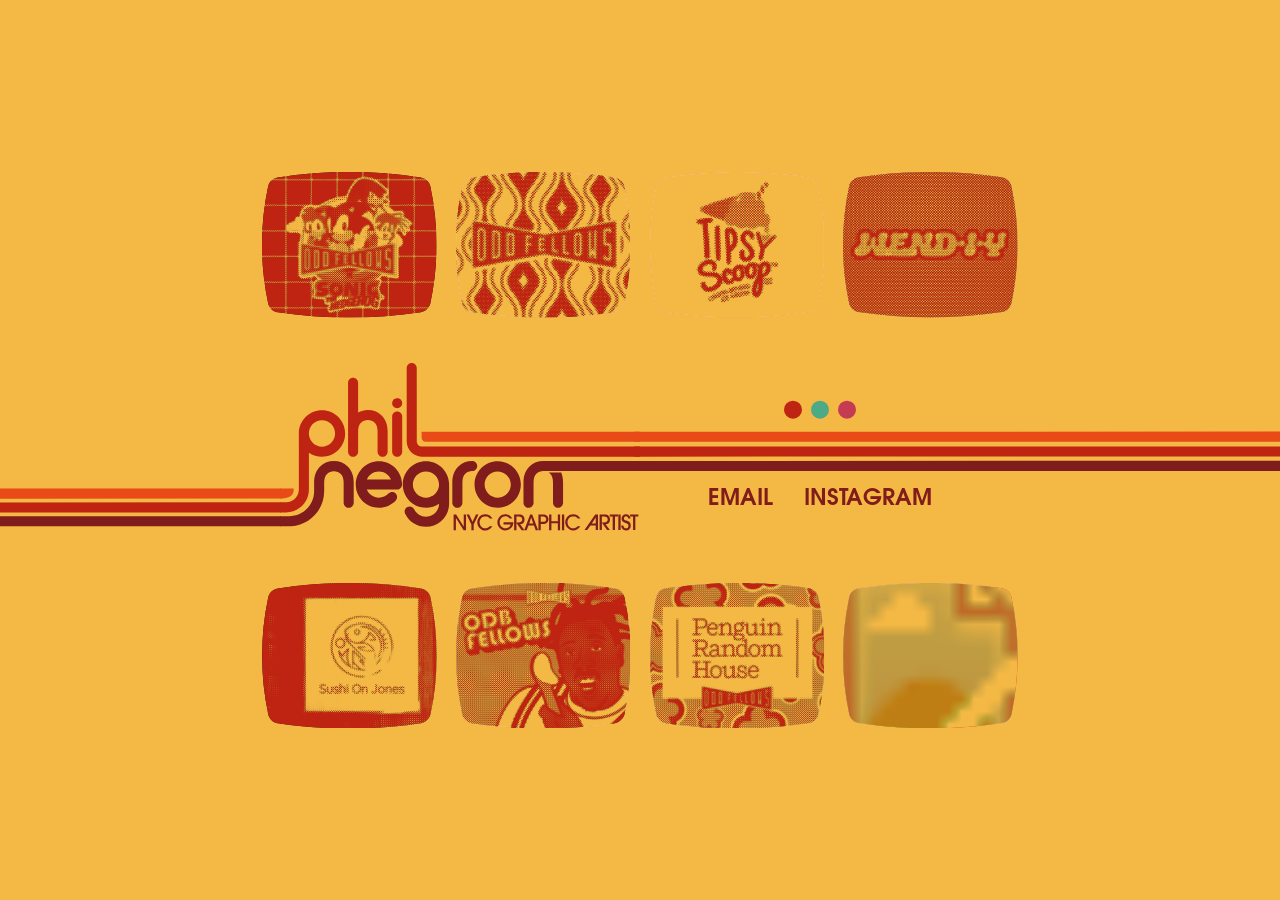
==== commit 8ee42a24: "More homepage tweaks, sonic storefront materials uploaded and to be added" ====
--- a/index.html
+++ b/index.html
@@ -23,6 +23,7 @@
         <div class="content">
             <div class="project-links top-row">
                 <a href="sonic.html" class="project-link">
+                    <p>Sonic the Hedgehog</p>
                     <svg class="project-frame" viewBox="0 0 360 300" xmlns="http://www.w3.org/2000/svg">
                         <defs>
                             <clipPath id="tv-clip-1">
@@ -48,6 +49,7 @@
                     </svg>
                 </a>
                 <a href="sonic.html" class="project-link">
+                    <p>OddFellows Ice Cream</p>
                     <svg class="project-frame" viewBox="0 0 360 300" xmlns="http://www.w3.org/2000/svg">
                         <defs>
                             <clipPath id="tv-clip-2">
@@ -73,6 +75,7 @@
                     </svg>
                 </a>
                 <a href="sonic.html" class="project-link">
+                    <p>Tipsy Scoop</p>
                     <svg class="project-frame" viewBox="0 0 360 300" xmlns="http://www.w3.org/2000/svg">
                         <defs>
                             <clipPath id="tv-clip-3">
@@ -98,6 +101,7 @@
                     </svg>
                 </a>
                 <a href="sonic.html" class="project-link">
+                    <p>WenDIY</p>
                     <svg class="project-frame" viewBox="0 0 360 300" xmlns="http://www.w3.org/2000/svg">
                         <defs>
                             <clipPath id="tv-clip-4">
@@ -218,6 +222,7 @@
                             class="frame-overlay"
                             clip-path="url(#tv-clip-1)"/>
                     </svg>
+                    <p>Sushi On Jones</p>
                 </a>
                 <a href="sonic.html" class="project-link">
                     <svg class="project-frame" viewBox="0 0 360 300" xmlns="http://www.w3.org/2000/svg">
@@ -243,6 +248,7 @@
                             class="frame-overlay"
                             clip-path="url(#tv-clip-1)"/>
                     </svg>
+                    <p>Ol' Dirty Bastard</p>
                 </a>
                 <a href="sonic.html" class="project-link">
                     <svg class="project-frame" viewBox="0 0 360 300" xmlns="http://www.w3.org/2000/svg">
@@ -268,6 +274,7 @@
                             class="frame-overlay"
                             clip-path="url(#tv-clip-1)"/>
                     </svg>
+                    <p>Penguin Random House</p>
                 </a>
                 <a href="sonic.html" class="project-link">
                     <svg class="project-frame" viewBox="0 0 360 300" xmlns="http://www.w3.org/2000/svg">
@@ -293,6 +300,7 @@
                             class="frame-overlay"
                             clip-path="url(#tv-clip-1)"/>
                     </svg>
+                    <p>Placeholder</p>
                 </a>
             </div>
         </div>
--- a/home.css
+++ b/home.css
@@ -6,7 +6,7 @@
 	justify-content: center;
     
     /* If I don't rotate the whole fucking page slightly, the stripes won't extend properly. No, this doesn't make sense, and I should fix this, but I can't be fucked right now. */
-    transform: rotate(.015deg);
+    transform: rotate(-.015deg);
 }
 
 .content {
@@ -35,7 +35,7 @@
 .project-links {
     display:grid;
     grid-auto-flow: column;
-    grid-auto-columns: auto;
+    grid-auto-columns: 1fr;
     gap: 1.5vmax;
     width: 105%;
 }
@@ -51,6 +51,20 @@
         transition: all 0.3s ease;
     }
 
+    .project-link p {
+        text-align: center;
+        text-transform: uppercase;
+        color: var(--copy);
+        padding: 1vh 0;
+        opacity: 0;
+        transition: all 0.2s ease;
+        line-height: 100%;
+    }
+    
+    .project-link:hover p {
+        opacity: 1;
+    }
+
 /* Thumbnail image is a grayscale halftone version, blended using the current theme's light color variable */
 
 .frame-underlay {
@@ -87,6 +101,7 @@
 .top-row {
     grid-area: projects-top;
     opacity:0;
+    align-items: end;
     animation: fadeInTop .5s ease .75s forwards;
 
 }
@@ -94,7 +109,8 @@
 .bottom-row {
     grid-area: projects-bottom;
     opacity:0;
-    animation: fadeInProjects .5s ease .75s forwards;
+    align-items: start;
+    animation: fadeInBottom .5s ease .75s forwards;
 }
 
 /*
@@ -173,18 +189,6 @@
                 opacity: 1;
             }
         }
-
-        @keyframes fadeInProjects {
-            0% {
-                opacity: 0;
-                translate: 0% -2vh;
-
-            }
-            100% {
-                translate: 0% 0vh;
-                opacity: 1;
-            }
-        }
         
         .nav-links a {
             color: var(--dark);
@@ -248,6 +252,10 @@
 	fill: var(--med);
 }
 
+#img-overlay {
+    display:none;
+}
+
 @media only screen and (max-width:500px) {
     
     .main-navigation {
@@ -259,6 +267,7 @@
         .project-links {
             display:grid;
             grid-template-rows: auto auto;
+            width:90%;
         }
 
         .nav {
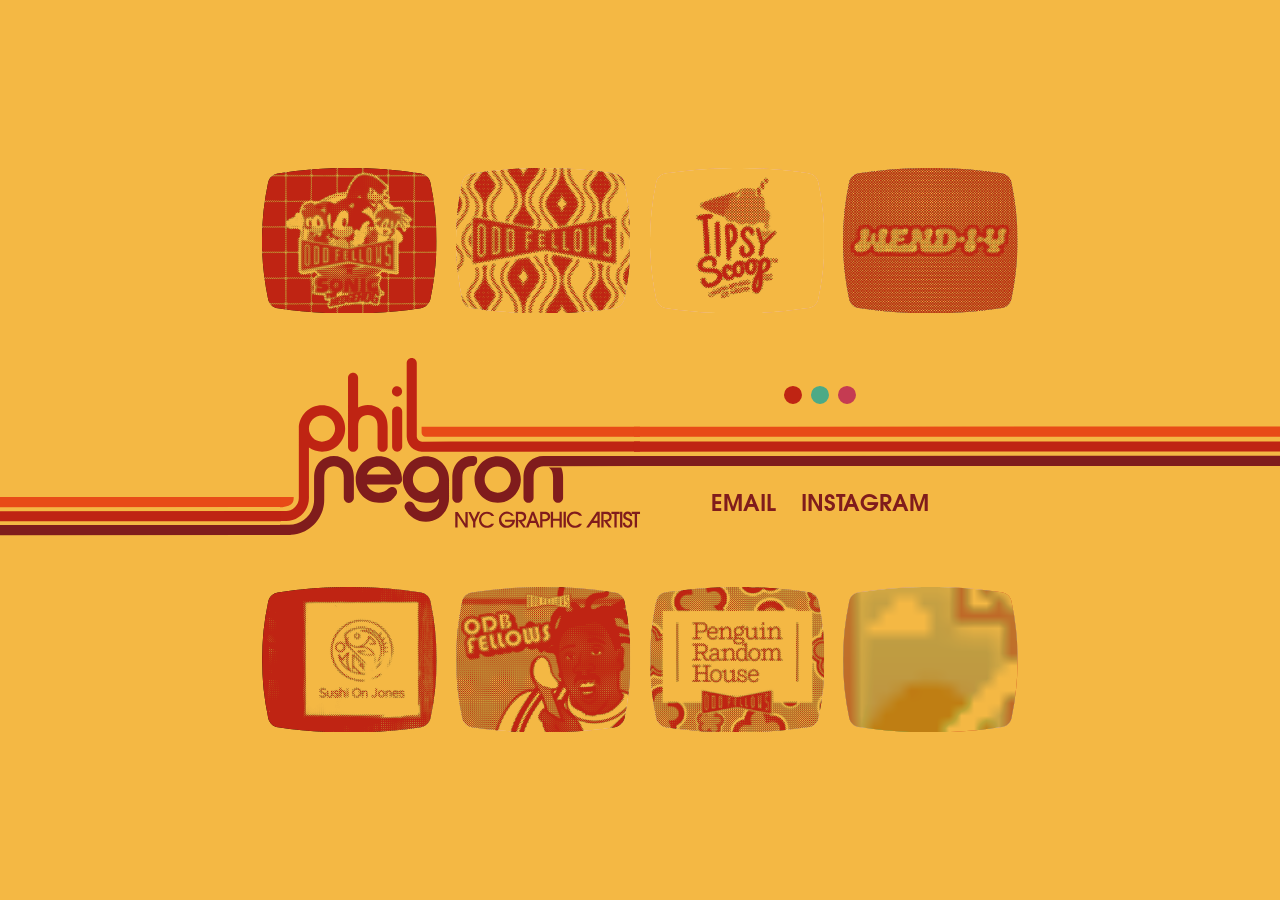
==== commit f7b1ea0f: "email links work. instagram links work. sonic page is officially done. moving to everything else now" ====
--- a/index.html
+++ b/index.html
@@ -22,7 +22,7 @@
     <div class="page-wrapper">
         <div class="content">
             <div class="project-links top-row">
-                <a href="sonic.html" class="project-link">
+                <a href="/sonic" class="project-link">
                     <p>Sonic the Hedgehog</p>
                     <svg class="project-frame" viewBox="0 0 360 300" xmlns="http://www.w3.org/2000/svg">
                         <defs>
@@ -34,12 +34,12 @@
                             class="frame-underlay"
                             clip-path="url(#tv-clip-1)"/>
                         <image style="mix-blend-mode: multiply;" class="img-default"
-                            href="images/thumbnails/halftone/oddfellows-sonic-thumbnail-halftone.jpg"
-                            x="0" y="0" width="360" height="300"
-                            preserveAspectRatio="xMidYMid slice"
-                            clip-path="url(#tv-clip-1)"/>
-                        <image class="img-hover"
-                            href="images/thumbnails/color/oddfellows-sonic-thumbnail-color.png"
+                            href="assets/thumbnails/halftone/oddfellows-sonic-thumbnail-halftone.jpg"
+                            x="0" y="0" width="360" height="300"
+                            preserveAspectRatio="xMidYMid slice"
+                            clip-path="url(#tv-clip-1)"/>
+                        <image class="img-hover"
+                            href="assets/thumbnails/color/oddfellows-sonic-thumbnail-color.png"
                             x="0" y="0" width="360" height="300"
                             preserveAspectRatio="xMidYMid slice"
                             clip-path="url(#tv-clip-1)"/>
@@ -60,12 +60,12 @@
                             class="frame-underlay"
                             clip-path="url(#tv-clip-1)"/>
                         <image style="mix-blend-mode: multiply;" class="img-default"
-                            href="images/thumbnails/halftone/oddfellows-thumbnail-halftone.jpg"
-                            x="0" y="0" width="360" height="300"
-                            preserveAspectRatio="xMidYMid slice"
-                            clip-path="url(#tv-clip-1)"/>
-                        <image class="img-hover"
-                            href="images/thumbnails/color/oddfellows-thumbnail-color.png"
+                            href="assets/thumbnails/halftone/oddfellows-thumbnail-halftone.jpg"
+                            x="0" y="0" width="360" height="300"
+                            preserveAspectRatio="xMidYMid slice"
+                            clip-path="url(#tv-clip-1)"/>
+                        <image class="img-hover"
+                            href="assets/thumbnails/color/oddfellows-thumbnail-color.png"
                             x="0" y="0" width="360" height="300"
                             preserveAspectRatio="xMidYMid slice"
                             clip-path="url(#tv-clip-1)"/>
@@ -86,12 +86,12 @@
                             class="frame-underlay"
                             clip-path="url(#tv-clip-1)"/>
                         <image style="mix-blend-mode: multiply;" class="img-default"
-                            href="images/thumbnails/halftone/tipsy-scoop-thumbnail-halftone.jpg"
-                            x="0" y="0" width="360" height="300"
-                            preserveAspectRatio="xMidYMid slice"
-                            clip-path="url(#tv-clip-1)"/>
-                        <image class="img-hover"
-                            href="images/thumbnails/color/tipsy-scoop-thumbnail-color.png"
+                            href="assets/thumbnails/halftone/tipsy-scoop-thumbnail-halftone.jpg"
+                            x="0" y="0" width="360" height="300"
+                            preserveAspectRatio="xMidYMid slice"
+                            clip-path="url(#tv-clip-1)"/>
+                        <image class="img-hover"
+                            href="assets/thumbnails/color/tipsy-scoop-thumbnail-color.png"
                             x="0" y="0" width="360" height="300"
                             preserveAspectRatio="xMidYMid slice"
                             clip-path="url(#tv-clip-1)"/>
@@ -112,12 +112,12 @@
                             class="frame-underlay"
                             clip-path="url(#tv-clip-1)"/>
                         <image style="mix-blend-mode: multiply;" class="img-default"
-                            href="images/thumbnails/halftone/wendiy-thumbnail-halftone.jpg"
-                            x="0" y="0" width="360" height="300"
-                            preserveAspectRatio="xMidYMid slice"
-                            clip-path="url(#tv-clip-1)"/>
-                        <image class="img-hover"
-                            href="images/thumbnails/color/wendiy-thumbnail-color.png"
+                            href="assets/thumbnails/halftone/wendiy-thumbnail-halftone.jpg"
+                            x="0" y="0" width="360" height="300"
+                            preserveAspectRatio="xMidYMid slice"
+                            clip-path="url(#tv-clip-1)"/>
+                        <image class="img-hover"
+                            href="assets/thumbnails/color/wendiy-thumbnail-color.png"
                             x="0" y="0" width="360" height="300"
                             preserveAspectRatio="xMidYMid slice"
                             clip-path="url(#tv-clip-1)"/>
@@ -129,59 +129,61 @@
             </div>
             <div class="main-navigation">
                 <div class="logo">
-                    <svg id="Layer_2" xmlns="http://www.w3.org/2000/svg" version="1.1" xmlns:svg="http://www.w3.org/2000/svg" viewBox="0 0 600 280" preserveAspectRatio="none">
+                    <svg id="Layer_2" xmlns="http://www.w3.org/2000/svg" version="1.1" xmlns:svg="http://www.w3.org/2000/svg" viewBox="0 0 600 294.6" preserveAspectRatio="none">
                         <g id="g43">
-                            <polygon id="polygon1" class="st1" points="418.69 257.34 418.62 257.34 415.27 267.33 422 267.33 418.69 257.34"/>
-                            <polygon id="polygon2" class="st1" points="519.75 267.33 526.2 267.33 526.2 257.34 526.15 257.34 519.75 267.33"/>
-                            <path id="path2" class="st1" d="M540.42,255.9h-4.01v9.98h2.77c4.43,0,6.99-1.72,6.99-5.11,0-2.99-2.39-4.87-5.77-4.87h.02Z"/>
-                            <path id="path3" class="st1" d="M403.78,260.77c0-2.99-2.39-4.87-5.77-4.87h-4.01v9.98h2.77c4.43,0,6.99-1.72,6.99-5.11h.02Z"/>
-                            <path id="path4" class="st1" d="M243.24,180.58c-12.04,0-21.84,9.84-21.84,21.92s9.8,21.92,21.84,21.92,21.84-9.84,21.84-21.92-9.8-21.92-21.84-21.92h0Z"/>
-                            <path id="path5" class="st1" d="M164.83,180.58c-9.09,0-16.88,5.59-20.17,13.52h40.35c-3.29-7.93-11.1-13.52-20.18-13.52h0Z"/>
-                            <path id="path6" class="st1" d="M384.67,202.5c0-12.08-9.8-21.92-21.84-21.92s-21.84,9.84-21.84,21.92,9.8,21.92,21.84,21.92,21.84-9.84,21.84-21.92Z"/>
-                            <path id="path7" class="st1" d="M70,139.27c12.04,0,21.84-9.84,21.84-21.92s-9.8-21.92-21.84-21.92-21.84,9.84-21.84,21.92,9.8,21.92,21.84,21.92Z"/>
-                            <path id="path8" class="st1" d="M438.24,255.9h-3.73v8.82h3.76c3.35,0,5.34-1.58,5.34-4.4s-2.08-4.4-5.37-4.4h0v-.02Z"/>
-                            <path id="path9" class="st0" d="M600,114.54H236v10.09c0,3.71,3.01,6.72,6.69,6.72h357.31v-16.81Z"/>
-                            <path id="path10" class="st0" d="M0,208.96v16.81h3.83c17.43-1.21,19-8.79,19-15.93v-.87H0Z"/>
+                            <polygon id="polygon1" points="418.7 257.3 418.6 257.3 415.3 267.3 422 267.3 418.7 257.3" class="st1"></polygon>
+                            <polygon id="polygon2" points="519.8 267.3 526.2 267.3 526.2 257.3 526.2 257.3 519.8 267.3" class="st1"></polygon>
+                            <path id="path2" d="M540.4,255.9h-4v10h2.8c4.4,0,7-1.7,7-5.1s-2.4-4.9-5.8-4.9h0Z" class="st1"></path>
+                            <path id="path3" d="M403.8,260.8c0-3-2.4-4.9-5.8-4.9h-4v10h2.8c4.4,0,7-1.7,7-5.1h0Z" class="st1"></path>
+                            <path id="path4" class="st1" d="M243.2,180.6c-12,0-21.8,9.8-21.8,21.9s9.8,21.9,21.8,21.9,21.8-9.8,21.8-21.9-9.8-21.9-21.8-21.9h0Z"></path>
+                            <path id="path5" class="st1" d="M164.8,180.6c-9.1,0-16.9,5.6-20.2,13.5h40.4c-3.3-7.9-11.1-13.5-20.2-13.5h0Z"></path>
+                            <path id="path6" class="st1" d="M384.7,202.5c0-12.1-9.8-21.9-21.8-21.9s-21.8,9.8-21.8,21.9,9.8,21.9,21.8,21.9,21.8-9.8,21.8-21.9Z"></path>
+                            <path id="path7" class="st1" d="M70,139.3c12,0,21.8-9.8,21.8-21.9s-9.8-21.9-21.8-21.9-21.8,9.8-21.8,21.9,9.8,21.9,21.8,21.9Z"></path>
+                            <path id="path8" d="M438.2,255.9h-3.7v8.8h3.8c3.4,0,5.3-1.6,5.3-4.4s-2.1-4.4-5.4-4.4h0Z" class="st1"></path>
+                            <path id="path9" class="st0" d="M600,114.5H236v10.1c0,3.7,3,6.7,6.7,6.7h357.3v-16.8Z"></path>
+                            <path id="path10" d="M0,231.6v16.8h3.8c17.4-1.2,19-8.8,19-15.9v-.9H0Z" class="st0"></path>
                             <g id="g15">
-                            <path id="path11" class="st3" d="M283.67,139.27h-46.78c-4.57,0-8.34-3.46-8.86-7.9-.04-.34-.07-.69-.07-1.04V8.41c0-4.64-3.76-8.41-8.38-8.41s-8.38,3.77-8.38,8.41v121.93h0c0,.11,0,.21,0,.31,0,.18.03.37.03.55.46,13.51,11.31,24.39,24.77,24.84.28.03.56.04.86.04h363.14v-16.81h-316.36.03-.01Z"/>
-                            <path id="path12" class="st3" d="M70,78.62c-21.28,0-38.59,17.37-38.59,38.71h0v93.44c0,5.84-2.36,11.15-6.19,14.99-3.84,3.88-9.16,6.28-15.02,6.28H0v16.81h10.2c20.93,0,37.95-17.08,37.96-38.07v-3.58h0v-57.93c6.22,4.3,13.74,6.82,21.84,6.82,21.28,0,38.59-17.37,38.59-38.72s-17.31-38.72-38.59-38.72v-.03ZM70,139.27c-12.04,0-21.84-9.84-21.84-21.92s9.8-21.92,21.84-21.92,21.84,9.84,21.84,21.92-9.8,21.92-21.84,21.92Z"/>
-                            <path id="path13" class="st3" d="M146.43,78.11c-5.94,0-11.35,1.41-16.23,4.16v-49.52c0-4.64-3.76-8.41-8.38-8.41s-8.38,3.77-8.38,8.41v114.92c0,4.64,3.76,8.41,8.38,8.41s8.38-3.77,8.38-8.41v-33.28c0-6.94,1.59-11.97,4.74-14.93,3.29-3.1,6.93-4.54,11.49-4.54s8.2,1.44,11.48,4.54c3.15,2.98,4.74,8,4.74,14.93v33.28c0,4.64,3.76,8.41,8.38,8.41s8.38-3.77,8.38-8.41v-33.28c0-11.76-3.38-20.9-10.01-27.18-6.4-6.04-14.14-9.1-22.95-9.1h-.02Z"/>
-                            <path id="path14" class="st3" d="M195.31,80.82c-4.63,0-8.38,3.77-8.38,8.41v58.45c0,4.64,3.76,8.41,8.38,8.41s8.38-3.77,8.38-8.41v-58.45c0-4.64-3.76-8.41-8.38-8.41Z"/>
-                            <path id="path15" class="st3" d="M190.65,73.85c.45.3.94.55,1.45.76s1.03.38,1.56.48c.55.11,1.1.17,1.65.17s1.1-.06,1.63-.17c.53-.1,1.05-.27,1.56-.48s1-.47,1.45-.76c.46-.31.89-.66,1.28-1.04,1.55-1.57,2.45-3.74,2.45-5.94,0-.55-.06-1.1-.17-1.65-.1-.54-.27-1.06-.48-1.57-.2-.51-.46-1-.76-1.45-.31-.47-.66-.89-1.04-1.28-.39-.38-.82-.73-1.28-1.04-.45-.3-.94-.55-1.45-.76s-1.03-.38-1.56-.48c-2.73-.55-5.61.34-7.55,2.29-.39.4-.75.82-1.04,1.28-.31.45-.56.95-.77,1.45-.21.51-.38,1.03-.48,1.57-.11.55-.17,1.1-.17,1.65,0,2.2.9,4.37,2.46,5.94.38.38.82.73,1.27,1.04h-.01Z"/>
+                            <path id="path11" class="st3" d="M283.7,139.3h-46.8c-4.6,0-8.3-3.5-8.9-7.9,0-.3,0-.7,0-1V8.4c0-4.6-3.8-8.4-8.4-8.4s-8.4,3.8-8.4,8.4v121.9h0v.3c0,.2,0,.4,0,.6.5,13.5,11.3,24.4,24.8,24.8.3,0,.6,0,.9,0h363.1v-16.8h-316.4,0,0,0Z"></path>
+                            <path id="path12" class="st3" d="M70,78.6c-21.3,0-38.6,17.4-38.6,38.7h0v116.1c0,5.8-2.4,11.1-6.2,15-3.8,3.9-9.2,6.3-15,6.3H0v16.8h10.2c20.9,0,38-17.1,38-38.1v-3.6h0v-80.6c6.2,4.3,13.7,6.8,21.8,6.8,21.3,0,38.6-17.4,38.6-38.7s-17.3-38.7-38.6-38.7c0,0,0,0,0,0ZM70,139.3c-12,0-21.8-9.8-21.8-21.9s9.8-21.9,21.8-21.9,21.8,9.8,21.8,21.9-9.8,21.9-21.8,21.9Z"></path>
+                            <path id="path13" class="st3" d="M146.4,78.1c-5.9,0-11.4,1.4-16.2,4.2v-49.5c0-4.6-3.8-8.4-8.4-8.4s-8.4,3.8-8.4,8.4v114.9c0,4.6,3.8,8.4,8.4,8.4s8.4-3.8,8.4-8.4v-33.3c0-6.9,1.6-12,4.7-14.9,3.3-3.1,6.9-4.5,11.5-4.5s8.2,1.4,11.5,4.5c3.1,3,4.7,8,4.7,14.9v33.3c0,4.6,3.8,8.4,8.4,8.4s8.4-3.8,8.4-8.4v-33.3c0-11.8-3.4-20.9-10-27.2-6.4-6-14.1-9.1-22.9-9.1h0Z"></path>
+                            <path id="path14" class="st3" d="M195.3,80.8c-4.6,0-8.4,3.8-8.4,8.4v58.4c0,4.6,3.8,8.4,8.4,8.4s8.4-3.8,8.4-8.4v-58.4c0-4.6-3.8-8.4-8.4-8.4Z"></path>
+                            <path id="path15" class="st3" d="M190.6,62.6c.4.3.9.6,1.4.8s1,.4,1.6.5c.6.1,1.1.2,1.6.2s1.1,0,1.6-.2c.5,0,1.1-.3,1.6-.5s1-.5,1.4-.8c.5-.3.9-.7,1.3-1,1.6-1.6,2.4-3.7,2.4-5.9s0-1.1-.2-1.7c-.1-.5-.3-1.1-.5-1.6-.2-.5-.5-1-.8-1.5-.3-.5-.7-.9-1-1.3-.4-.4-.8-.7-1.3-1-.4-.3-.9-.5-1.4-.8s-1-.4-1.6-.5c-2.7-.5-5.6.3-7.6,2.3-.4.4-.8.8-1,1.3-.3.5-.6,1-.8,1.5-.2.5-.4,1-.5,1.6-.1.6-.2,1.1-.2,1.7,0,2.2.9,4.4,2.5,5.9.4.4.8.7,1.3,1h0Z"></path>
                             </g>
-                            <path id="path16" class="st2" d="M112.79,172.38c-6.4-6.04-14.14-9.1-22.95-9.1s-16.55,3.06-22.97,9.12c-6.65,6.28-10.01,15.42-10.01,27.17v13.89c0,22.99-18.65,41.7-41.56,41.7H0v16.81h17.48c.46,0,.91-.04,1.35-.11,30.51-1.85,54.76-27.32,54.77-58.38v-13.87c0-6.94,1.6-11.97,4.75-14.93,3.29-3.1,6.93-4.54,11.49-4.54s8.2,1.44,11.48,4.54c3.15,2.98,4.75,8,4.75,14.93v33.26c0,4.64,3.76,8.41,8.38,8.41s8.38-3.77,8.38-8.41v-33.26c0-11.76-3.38-20.9-10.01-27.18l-.04-.03v-.02Z"/>
-                            <path id="path17" class="st2" d="M463.37,241.24c4.63,0,8.38-3.77,8.38-8.41v-33.26c0-6.45-1.05-12.08-3.07-16.92h-20.93c.86.56,1.69,1.23,2.5,1.99,3.15,2.98,4.75,8,4.75,14.93v33.26c0,4.64,3.76,8.41,8.38,8.41h-.03.02Z"/>
-                            <path id="path18" class="st2" d="M401.43,202.5c0-21.35-17.31-38.72-38.59-38.72s-38.59,17.37-38.59,38.72,17.31,38.72,38.59,38.72,38.59-17.37,38.59-38.72ZM340.99,202.5c0-12.08,9.8-21.92,21.84-21.92s21.84,9.84,21.84,21.92-9.8,21.92-21.84,21.92-21.84-9.84-21.84-21.92Z"/>
-                            <path id="path19" class="st2" d="M164.83,163.77c-21.28,0-38.59,17.37-38.59,38.72s17.31,38.72,38.59,38.72c10.59,0,20.83-4.43,28.1-12.18,3.16-3.37,3.01-8.69-.35-11.88-3.36-3.18-8.66-3.02-11.84.35-4.18,4.45-9.82,6.89-15.91,6.89-9.09,0-16.88-5.59-20.17-13.52h50.4c4.63,0,8.38-3.77,8.38-8.41,0-21.35-17.31-38.72-38.59-38.72v.03h-.02ZM144.66,194.1c3.29-7.93,11.1-13.52,20.17-13.52s16.89,5.59,20.18,13.52h-40.35Z"/>
-                            <path id="path20" class="st2" d="M243.24,163.77c-21.28,0-38.59,17.37-38.59,38.72s17.31,38.72,38.59,38.72c8.1,0,15.63-2.53,21.84-6.82-.08,12.01-9.85,21.76-21.84,21.76-8.44,0-15.98-4.73-19.66-12.36-2.03-4.18-7.03-5.91-11.2-3.88-4.16,2.03-5.89,7.06-3.87,11.23,6.41,13.25,20.06,21.82,34.73,21.82,21.28,0,38.59-17.37,38.59-38.72v-31.75c0-21.35-17.31-38.72-38.59-38.72h0ZM243.24,224.43c-12.04,0-21.84-9.84-21.84-21.92s9.8-21.92,21.84-21.92,21.84,9.84,21.84,21.92-9.8,21.92-21.84,21.92h0Z"/>
-                            <path id="path21" class="st2" d="M438.8,163.28h-.03c-8.83,0-16.55,3.06-22.97,9.12-6.64,6.28-10.01,15.42-10.01,27.17v33.26c0,4.64,3.76,8.41,8.38,8.41s8.38-3.77,8.38-8.41v-33.26c0-6.94,1.59-11.97,4.74-14.93,3.29-3.1,6.93-4.54,11.49-4.54h161.22v-16.81h-161.2Z"/>
-                            <polygon id="polygon22" class="st2" points="306.13 272.27 293.47 252.4 289.33 252.4 289.33 278.51 293.12 278.51 293.12 258.33 293.19 258.33 306.06 278.51 310 278.51 310 252.4 306.2 252.4 306.2 272.27 306.13 272.27"/>
-                            <polygon id="polygon23" class="st2" points="318.97 269.09 318.97 278.51 322.77 278.51 322.77 269.09 330.78 252.4 326.56 252.4 320.87 264.65 315.13 252.4 310.88 252.4 318.97 269.09"/>
-                            <path id="path23" class="st2" d="M342.28,255.4c3.05,0,5.34,1.37,7.31,3.67h4.57c-2.64-4.9-7.24-7.15-12.17-7.15-6.99,0-13.18,5.79-13.18,13.65,0,6.94,5.94,13.43,13.15,13.43,5.2,0,9.38-2.4,12.03-6.94h-4.67c-2.11,2.4-4.53,3.46-7.24,3.46-5.34,0-9.45-4.83-9.45-10.3,0-5.18,4.22-9.81,9.66-9.81h-.01,0Z"/>
-                            <path id="path24" class="st2" d="M372.56,269.02h12.12c-1.65,4.19-4.95,6.49-9.07,6.49-5.23,0-9.56-4.66-9.56-10.16,0-5.15,4.36-9.95,9.42-9.95,2.88,0,5.09,1.02,7.31,3.56h4.43c-2.63-4.69-6.92-7.06-11.91-7.06-6.57,0-13.04,5.43-13.04,13.9,0,7.06,6.01,13.19,13.04,13.19s13.46-4.8,13.71-13.48h-16.46v3.49h0v.02Z"/>
-                            <path id="path25" class="st2" d="M416.93,252.4l-9.76,25.8-7.05-9.43c3.66-.11,7.45-2.71,7.45-7.69,0-5.36-2.77-8.68-9.03-8.68h-8.33v26.11h3.8v-12.09h.07l8.58,12.09h8.41l2.88-7.69h9.35l2.88,7.69h4.04l-9.87-26.11h-3.43,0ZM394.01,265.88v-9.98h4.01c3.38,0,5.77,1.88,5.77,4.87,0,3.39-2.57,5.11-6.99,5.11h-2.79ZM415.27,267.33l3.33-9.98h.07l3.31,9.98h-6.71Z"/>
-                            <path id="path26" class="st2" d="M438.27,252.4h-7.55v26.11h3.8v-10.3h3.8c5.63,0,9.1-2.78,9.1-7.9s-3.54-7.9-9.14-7.9h0ZM438.27,264.72h-3.76v-8.82h3.73c3.31,0,5.37,1.55,5.37,4.4s-2,4.4-5.34,4.4h0v.02Z"/>
-                            <polygon id="polygon26" class="st2" points="452.31 263.66 452.31 252.4 448.51 252.4 448.51 278.51 452.31 278.51 452.31 267.15 463.02 267.15 463.02 278.51 466.82 278.51 466.82 252.4 463.02 252.4 463.02 263.66 452.31 263.66"/>
-                            <rect id="rect26" class="st2" x="469.85" y="252.4" width="3.8" height="26.11"/>
-                            <path id="path27" class="st2" d="M488.83,255.4c3.05,0,5.34,1.37,7.31,3.67h4.57c-2.64-4.9-7.24-7.15-12.17-7.15-6.99,0-13.18,5.79-13.18,13.65,0,6.94,5.94,13.43,13.15,13.43,5.2,0,9.38-2.4,12.03-6.94h-4.67c-2.11,2.4-4.53,3.46-7.24,3.46-5.34,0-9.45-4.83-9.45-10.3,0-5.18,4.22-9.81,9.66-9.81h-.01,0Z"/>
-                            <path id="path28" class="st2" d="M507.47,278.51h4.64l5.23-7.69h8.86v7.69h3.8v-26.11h-4.67l-17.86,26.11h0ZM526.2,257.34v9.98h-6.47l6.4-9.98h.07,0Z"/>
-                            <path id="path29" class="st2" d="M549.97,261.08c0-5.36-2.77-8.68-9.03-8.68h-8.33v26.11h3.8v-12.09h.07l8.58,12.09h4.74l-7.27-9.74c3.66-.11,7.45-2.71,7.45-7.69h-.01,0ZM539.19,265.88h-2.77v-9.98h4.01c3.38,0,5.77,1.88,5.77,4.87,0,3.39-2.57,5.11-6.99,5.11h-.02Z"/>
-                            <polygon id="polygon29" class="st2" points="563.28 255.9 563.28 252.4 549.5 252.4 549.5 255.9 554.49 255.9 554.49 278.51 558.29 278.51 558.29 255.9 563.28 255.9"/>
-                            <rect id="rect29" class="st2" x="563.87" y="252.4" width="3.8" height="26.11"/>
-                            <path id="path30" class="st2" d="M576.88,262.67c-2.53-.8-3.76-1.86-3.76-3.7s1.65-3.56,3.47-3.56c2.14,0,3.66,1.41,3.66,3.77h3.8c-.07-4.54-3.16-7.27-7.45-7.27-4.01,0-7.27,3.13-7.27,7.13,0,3.7,1.41,5.81,7.83,8,2.77.95,3.61,2.15,3.61,4.05,0,2.58-1.65,4.4-4.18,4.4s-4.18-1.91-4.22-4.73h-3.8c.07,4.9,3.38,8.21,8.02,8.21s7.97-3.18,7.97-7.9-2.07-6.63-7.69-8.43h0v.03Z"/>
-                            <polygon id="polygon30" class="st2" points="597.21 255.9 597.21 252.4 583.42 252.4 583.42 255.9 588.42 255.9 588.42 278.51 592.21 278.51 592.21 255.9 597.21 255.9"/>
-                            <path class="st2" d="M295.61,241.25c-4.64,0-8.41-3.76-8.41-8.41v-33.27c0-11.76,3.38-20.9,10.05-27.18,6.43-6.05,14.18-9.11,23.04-9.11,4.64,0,8.41,3.76,8.41,8.41s-3.76,8.41-8.41,8.41-8.23,1.44-11.53,4.54c-3.16,2.97-4.76,8-4.76,14.94v33.27c0,4.64-3.76,8.41-8.41,8.41Z"/>
+                            <path id="path16" class="st2" d="M112.8,172.4c-6.4-6-14.1-9.1-23-9.1s-16.6,3.1-23,9.1c-6.7,6.3-10,15.4-10,27.2v36.6c0,23-18.7,41.7-41.6,41.7H0v16.8h17.5c.5,0,.9,0,1.4-.1,30.5-1.9,54.8-27.3,54.8-58.4v-36.5c0-6.9,1.6-12,4.8-14.9,3.3-3.1,6.9-4.5,11.5-4.5s8.2,1.4,11.5,4.5c3.2,3,4.8,8,4.8,14.9v33.3c0,4.6,3.8,8.4,8.4,8.4s8.4-3.8,8.4-8.4v-33.3c0-11.8-3.4-20.9-10-27.2h0c0,0,0,0,0,0h0Z"></path>
+                            <path id="path17" class="st2" d="M463.4,241.2c4.6,0,8.4-3.8,8.4-8.4v-33.3c0-6.4-1-12.1-3.1-16.9h-20.9c.9.6,1.7,1.2,2.5,2,3.1,3,4.8,8,4.8,14.9v33.3c0,4.6,3.8,8.4,8.4,8.4h0,0Z"></path>
+                            <path id="path18" class="st2" d="M401.4,202.5c0-21.4-17.3-38.7-38.6-38.7s-38.6,17.4-38.6,38.7,17.3,38.7,38.6,38.7,38.6-17.4,38.6-38.7ZM341,202.5c0-12.1,9.8-21.9,21.8-21.9s21.8,9.8,21.8,21.9-9.8,21.9-21.8,21.9-21.8-9.8-21.8-21.9Z"></path>
+                            <path id="path19" class="st2" d="M164.8,163.8c-21.3,0-38.6,17.4-38.6,38.7s17.3,38.7,38.6,38.7,20.8-4.4,28.1-12.2c3.2-3.4,3-8.7-.4-11.9-3.4-3.2-8.7-3-11.8.4-4.2,4.4-9.8,6.9-15.9,6.9-9.1,0-16.9-5.6-20.2-13.5h50.4c4.6,0,8.4-3.8,8.4-8.4,0-21.4-17.3-38.7-38.6-38.7h0s0,0,0,0h0ZM144.7,194.1c3.3-7.9,11.1-13.5,20.2-13.5s16.9,5.6,20.2,13.5h-40.4Z"></path>
+                            <path id="path20" class="st2" d="M243.2,163.8c-21.3,0-38.6,17.4-38.6,38.7s17.3,38.7,38.6,38.7,15.6-2.5,21.8-6.8c0,12-9.9,21.8-21.8,21.8s-16-4.7-19.7-12.4c-2-4.2-7-5.9-11.2-3.9-4.2,2-5.9,7.1-3.9,11.2,6.4,13.2,20.1,21.8,34.7,21.8,21.3,0,38.6-17.4,38.6-38.7v-31.8c0-21.4-17.3-38.7-38.6-38.7h0ZM243.2,224.4c-12,0-21.8-9.8-21.8-21.9s9.8-21.9,21.8-21.9,21.8,9.8,21.8,21.9-9.8,21.9-21.8,21.9h0Z"></path>
+                            <path id="path21" class="st2" d="M438.8,163.3h0c-8.8,0-16.5,3.1-23,9.1-6.6,6.3-10,15.4-10,27.2v33.3c0,4.6,3.8,8.4,8.4,8.4s8.4-3.8,8.4-8.4v-33.3c0-6.9,1.6-12,4.7-14.9,3.3-3.1,6.9-4.5,11.5-4.5h161.2v-16.8h-161.2Z"></path>
+                            <g>
+                            <polygon id="polygon22" class="st2" points="308.9 276.3 296.3 256.4 292.1 256.4 292.1 282.5 295.9 282.5 295.9 262.3 296 262.3 308.8 282.5 312.8 282.5 312.8 256.4 309 256.4 309 276.3 308.9 276.3"></polygon>
+                            <polygon id="polygon23" class="st2" points="321.8 273.1 321.8 282.5 325.6 282.5 325.6 273.1 333.6 256.4 329.3 256.4 323.7 268.6 317.9 256.4 313.7 256.4 321.8 273.1"></polygon>
+                            <path id="path23" class="st2" d="M345.1,259.4c3,0,5.3,1.4,7.3,3.7h4.6c-2.6-4.9-7.2-7.1-12.2-7.1-7,0-13.2,5.8-13.2,13.6s5.9,13.4,13.1,13.4,9.4-2.4,12-6.9h-4.7c-2.1,2.4-4.5,3.5-7.2,3.5-5.3,0-9.5-4.8-9.5-10.3s4.2-9.8,9.7-9.8h0,0Z"></path>
+                            <path id="path24" class="st2" d="M375.3,273h12.1c-1.6,4.2-5,6.5-9.1,6.5s-9.6-4.7-9.6-10.2,4.4-9.9,9.4-9.9,5.1,1,7.3,3.6h4.4c-2.6-4.7-6.9-7.1-11.9-7.1s-13,5.4-13,13.9,6,13.2,13,13.2,13.5-4.8,13.7-13.5h-16.5v3.5h0s0,0,0,0h0Z"></path>
+                            <path id="path25" class="st2" d="M419.7,256.4l-9.8,25.8-7-9.4c3.7-.1,7.5-2.7,7.5-7.7s-2.8-8.7-9-8.7h-8.3v26.1h3.8v-12.1h0l8.6,12.1h8.4l2.9-7.7h9.4l2.9,7.7h4l-9.9-26.1h-3.4,0ZM396.8,269.9v-10h4c3.4,0,5.8,1.9,5.8,4.9s-2.6,5.1-7,5.1h-2.8ZM418.1,271.3l3.3-10h0l3.3,10h-6.7Z"></path>
+                            <path id="path26" class="st2" d="M441.1,256.4h-7.5v26.1h3.8v-10.3h3.8c5.6,0,9.1-2.8,9.1-7.9s-3.5-7.9-9.1-7.9h0ZM441.1,268.7h-3.8v-8.8h3.7c3.3,0,5.4,1.5,5.4,4.4s-2,4.4-5.3,4.4h0Z"></path>
+                            <polygon id="polygon26" class="st2" points="455.1 267.7 455.1 256.4 451.3 256.4 451.3 282.5 455.1 282.5 455.1 271.1 465.8 271.1 465.8 282.5 469.6 282.5 469.6 256.4 465.8 256.4 465.8 267.7 455.1 267.7"></polygon>
+                            <rect id="rect26" class="st2" x="472.6" y="256.4" width="3.8" height="26.1"></rect>
+                            <path id="path27" class="st2" d="M491.6,259.4c3,0,5.3,1.4,7.3,3.7h4.6c-2.6-4.9-7.2-7.1-12.2-7.1-7,0-13.2,5.8-13.2,13.6s5.9,13.4,13.1,13.4,9.4-2.4,12-6.9h-4.7c-2.1,2.4-4.5,3.5-7.2,3.5-5.3,0-9.5-4.8-9.5-10.3s4.2-9.8,9.7-9.8h0,0Z"></path>
+                            <path id="path28" class="st2" d="M510.3,282.5h4.6l5.2-7.7h8.9v7.7h3.8v-26.1h-4.7l-17.9,26.1h0ZM529,261.3v10h-6.5l6.4-10h0,0Z"></path>
+                            <path id="path29" class="st2" d="M552.8,265.1c0-5.4-2.8-8.7-9-8.7h-8.3v26.1h3.8v-12.1h0l8.6,12.1h4.7l-7.3-9.7c3.7-.1,7.5-2.7,7.5-7.7h0,0ZM542,269.9h-2.8v-10h4c3.4,0,5.8,1.9,5.8,4.9s-2.6,5.1-7,5.1h0Z"></path>
+                            <polygon id="polygon29" class="st2" points="566.1 259.9 566.1 256.4 552.3 256.4 552.3 259.9 557.3 259.9 557.3 282.5 561.1 282.5 561.1 259.9 566.1 259.9"></polygon>
+                            <rect id="rect29" class="st2" x="566.7" y="256.4" width="3.8" height="26.1"></rect>
+                            <path id="path30" class="st2" d="M579.7,266.7c-2.5-.8-3.8-1.9-3.8-3.7s1.7-3.6,3.5-3.6,3.7,1.4,3.7,3.8h3.8c0-4.5-3.2-7.3-7.5-7.3s-7.3,3.1-7.3,7.1,1.4,5.8,7.8,8c2.8,1,3.6,2.1,3.6,4s-1.7,4.4-4.2,4.4-4.2-1.9-4.2-4.7h-3.8c0,4.9,3.4,8.2,8,8.2s8-3.2,8-7.9-2.1-6.6-7.7-8.4h0s0,0,0,0h0Z"></path>
+                            <polygon id="polygon30" class="st2" points="600 259.9 600 256.4 586.2 256.4 586.2 259.9 591.2 259.9 591.2 282.5 595 282.5 595 259.9 600 259.9"></polygon>
+                            </g>
+                            <path class="st2" d="M295.6,241.2c-4.6,0-8.4-3.8-8.4-8.4v-33.3c0-11.8,3.4-20.9,10-27.2,6.4-6.1,14.2-9.1,23-9.1s8.4,3.8,8.4,8.4-3.8,8.4-8.4,8.4-8.2,1.4-11.5,4.5c-3.2,3-4.8,8-4.8,14.9v33.3c0,4.6-3.8,8.4-8.4,8.4h0Z"></path>
                         </g>
                         <!-- SVG STRIPE THEORY -->
                         <g class="l-rects">
-                            <rect class="str1" x="-16" y="208.96" width="17.58" height="16.81" />
-                            <rect class="str3" x="-16" y="232.04" width="17.58" height="16.81" />
-                            <rect class="str2" x="-16" y="255.12" width="17.58" height="16.81" />
+                            <rect class="str1" x="-16" width="17.58" height="16.81" y="231.55"></rect>
+                            <rect class="str3" x="-16" width="17.58" height="16.81" y="255"></rect>
+                            <rect class="str2" x="-16" width="17.58" height="16.81" .1="" y="278.15"></rect>
                         </g>
                         <g class="r-rects">
-                            <rect class="str1" x="590" y="114.54" width="17.58" height="16.81"/>
-                            <rect class="str3" x="590" y="139.27" width="17.58" height="16.81"/>
-                            <rect class="str2" x="590" y="163.28" width="17.58" height="16.81"/>
+                            <rect class="str1" x="590" y="114.54" width="17.58" height="16.81"></rect>
+                            <rect class="str3" x="590" y="139.27" width="17.58" height="16.81"></rect>
+                            <rect class="str2" x="590" y="163.28" width="17.58" height="16.81"></rect>
                         </g>
                     </svg>
                 </div>
@@ -192,8 +194,8 @@
                         <div class="theme-btn" data-theme="inverted"></div>
                     </div>
                     <div class="nav-links">
-                        <a href="#">EMAIL</a>
-                        <a href="#">INSTAGRAM</a>
+                        <a class="email-link" href="#">Email</a>
+                        <a href="https://instagram.com/dialupbaby" target="_blank">Instagram</a>
                     </div>
                 </div>
             </div>
@@ -209,12 +211,12 @@
                             class="frame-underlay"
                             clip-path="url(#tv-clip-1)"/>
                         <image style="mix-blend-mode: multiply;" class="img-default"
-                            href="images/thumbnails/halftone/sushi-on-jones-thumbnail-halftone.jpg"
-                            x="0" y="0" width="360" height="300"
-                            preserveAspectRatio="xMidYMid slice"
-                            clip-path="url(#tv-clip-1)"/>
-                        <image class="img-hover"
-                            href="images/thumbnails/color/sushi-on-jones-thumbnail-color.jpg"
+                            href="assets/thumbnails/halftone/sushi-on-jones-thumbnail-halftone.jpg"
+                            x="0" y="0" width="360" height="300"
+                            preserveAspectRatio="xMidYMid slice"
+                            clip-path="url(#tv-clip-1)"/>
+                        <image class="img-hover"
+                            href="assets/thumbnails/color/sushi-on-jones-thumbnail-color.jpg"
                             x="0" y="0" width="360" height="300"
                             preserveAspectRatio="xMidYMid slice"
                             clip-path="url(#tv-clip-1)"/>
@@ -235,12 +237,12 @@
                             class="frame-underlay"
                             clip-path="url(#tv-clip-1)"/>
                         <image style="mix-blend-mode: multiply;" class="img-default"
-                            href="images/thumbnails/halftone/oddfellows-odb-thumbnail-halftone.jpg"
-                            x="0" y="0" width="360" height="300"
-                            preserveAspectRatio="xMidYMid slice"
-                            clip-path="url(#tv-clip-1)"/>
-                        <image class="img-hover"
-                            href="images/thumbnails/color/oddfellows-odb-thumbnail-color.png"
+                            href="assets/thumbnails/halftone/oddfellows-odb-thumbnail-halftone.jpg"
+                            x="0" y="0" width="360" height="300"
+                            preserveAspectRatio="xMidYMid slice"
+                            clip-path="url(#tv-clip-1)"/>
+                        <image class="img-hover"
+                            href="assets/thumbnails/color/oddfellows-odb-thumbnail-color.png"
                             x="0" y="0" width="360" height="300"
                             preserveAspectRatio="xMidYMid slice"
                             clip-path="url(#tv-clip-1)"/>
@@ -261,12 +263,12 @@
                             class="frame-underlay"
                             clip-path="url(#tv-clip-1)"/>
                         <image style="mix-blend-mode: multiply;" class="img-default"
-                            href="images/thumbnails/halftone/oddfellows-prh-thumbnail-halftone.jpg"
-                            x="0" y="0" width="360" height="300"
-                            preserveAspectRatio="xMidYMid slice"
-                            clip-path="url(#tv-clip-1)"/>
-                        <image class="img-hover"
-                            href="images/thumbnails/color/oddfellows-prh-thumbnail-color.png"
+                            href="assets/thumbnails/halftone/oddfellows-prh-thumbnail-halftone.jpg"
+                            x="0" y="0" width="360" height="300"
+                            preserveAspectRatio="xMidYMid slice"
+                            clip-path="url(#tv-clip-1)"/>
+                        <image class="img-hover"
+                            href="assets/thumbnails/color/oddfellows-prh-thumbnail-color.png"
                             x="0" y="0" width="360" height="300"
                             preserveAspectRatio="xMidYMid slice"
                             clip-path="url(#tv-clip-1)"/>
@@ -287,12 +289,12 @@
                             class="frame-underlay"
                             clip-path="url(#tv-clip-1)"/>
                         <image style="mix-blend-mode: multiply;" class="img-default"
-                            href="images/thumbnails/halftone/placeholder-thumbnail-halftone.jpg"
-                            x="0" y="0" width="360" height="300"
-                            preserveAspectRatio="xMidYMid slice"
-                            clip-path="url(#tv-clip-1)"/>
-                        <image class="img-hover"
-                            href="images/thumbnails/color/placeholder-thumbnail-color.png"
+                            href="assets/thumbnails/halftone/placeholder-thumbnail-halftone.jpg"
+                            x="0" y="0" width="360" height="300"
+                            preserveAspectRatio="xMidYMid slice"
+                            clip-path="url(#tv-clip-1)"/>
+                        <image class="img-hover"
+                            href="assets/thumbnails/color/placeholder-thumbnail-color.png"
                             x="0" y="0" width="360" height="300"
                             preserveAspectRatio="xMidYMid slice"
                             clip-path="url(#tv-clip-1)"/>
--- a/style.css
+++ b/style.css
@@ -8,7 +8,6 @@
     --drop-shadow: drop-shadow(0 5px 5px rgba(0,0,0,0.65));
     --image-scale-anim: all 0.2s ease;
     --content-width: clamp(40rem, 50vmax, 100rem);
-    --content-width-mobile: 90%;
 }
 
 :root[data-theme="default"] {
@@ -26,7 +25,7 @@
 	--med: #84c77f;
 	--dark: #c2e285;
 	--light: #4caa86;
-    --copy: #ffefc2;
+    --copy: #e6d689;
     --over: var(--bg);
     --under: var(--dark);
 }
@@ -170,7 +169,7 @@
     transform-origin: left;
     transform: scale(1,1.25);
     letter-spacing: -5%;
-    margin:2.25vh 0;
+    margin: 0 0 2.25vh 0;
     line-height: 95%;
 }
 
@@ -178,10 +177,20 @@
 	font-size: clamp(1.75rem, 4vh, 5rem);
 	font-weight: 400;
     text-transform: uppercase;
-	margin: 2% 0;
+	margin: 0;
 	letter-spacing: -.155rem;
     line-height:3.5vmax;
 }
+
+h5 {
+    position: relative;
+    font-size: clamp(1rem, 2.25vh, 5rem);
+    font-weight: 500;
+    text-transform: uppercase;
+    letter-spacing: -.075rem;
+    margin: 0 1vh 2vh 0;
+}
+
 
 p {
     font-weight: 500;
@@ -208,6 +217,12 @@
 
 .cls-1 {
     fill: var(--dark);
+}
+
+.divider {
+    background: var(--dark);
+    height:100%;
+    width:3px;
 }
 
 /* ==================
@@ -255,14 +270,255 @@
     background-color: transparent;
 }
 
-@media only screen and (max-width:850px) {
+	.footer-links {
+		display: grid;
+		position: relative;
+		grid-area: nav;
+		grid-template-columns: auto auto;
+		text-align: right;
+		justify-content: end;
+		gap: 2rem;
+	}
+
+		.footer-links.email-hover a {
+			opacity: 0;
+			pointer-events: none;
+		}
+
+		.footer-email-reveal {
+			position: absolute;
+		
+			/* Align to match where the links sit — adjust if your footer-links
+			uses a different alignment (right-aligned by default in project.css) */
+			top: 0;
+			right: 0;
+		
+			color: var(--med);       /* accent color so it reads as interactive */
+			font-weight: 600;
+			font-size: clamp(.75rem, 1.75vh, 2rem);  /* matches .footer-links a */
+			white-space: nowrap;
+		
+			opacity: 0;
+			pointer-events: none;
+			cursor: pointer;
+		
+			transition: opacity 0.25s ease, color 0.15s ease;
+		}
+
+		/* Fade the email in */
+		.footer-links.email-hover .footer-email-reveal {
+			opacity: 1;
+			pointer-events: auto;
+		}
+		
+		/* Hover state on the address itself — nudges to --dark as a subtle confirm */
+		.footer-email-reveal:hover {
+			color: var(--dark);
+		}
+		
+		/* "Copied!" flash — briefly shifts to the lightest theme color */
+		.footer-email-reveal:active {
+			color: var(--light);
+		}
+
+
+	    .footer-links a {
+			display:block;
+            color: var(--dark);
+            font-weight: 600;
+            font-size: clamp(.75rem, 1.75vh, 2rem);
+            letter-spacing: -5%;
+			text-transform: uppercase;
+			transition: opacity 0.25s ease, color 0.2s ease;
+        }
+
+        .footer-links a:hover {
+            color: var(--med);
+        }
+
+/* 
+======================
+3D model viewer logic
+======================
+*/
+
+/*
+=====================
+LAZY MODEL VIEWER 
+=====================
+*/
+
+
+
+	/* .model-viewer canvas {
+		display: block;
+	} */
+
+/* The frame itself is the positioning root */
+.model-viewer {
+    position: relative;
+    aspect-ratio: 1;
+    /* overflow: hidden; */
+    cursor: pointer;
+	border-radius: .35rem;
+}
+
+/* ── Preview layer ── */
+.mv-preview {
+    position: absolute;
+    inset: 0;
+    display: flex;
+    align-items: center;
+    justify-content: center;
+    opacity: 1;
+    transition: opacity 400ms ease;
+    z-index: 2;
+    /* Prevent the global img:hover scale from leaking out of the frame */
+    /* overflow: hidden; */
+}
+
+/* The thumbnail image */
+.mv-preview img {
+    width: auto;
+    height: 100%;
+    /* object-fit: contain; */
+    display: block;
+    /* Suppress the global img:hover rule for this specific image */
+    transition: transform 0.25s ease;
+    pointer-events: none; /* let the parent .mv-preview handle the click */
+    user-select: none;
+}
+
+/* Scale on hover */
+.model-viewer:not(.mv-active) .mv-preview:hover img {
+    transform: scale(1.04);
+}
+
+/* Fade the preview out when viewer is active */
+.mv-preview.mv-hidden {
+    opacity: 0;
+    pointer-events: none;
+}
+
+.model-viewer:not(.mv-active):hover .mv-play-hint {
+    opacity: 1;
+}
+
+/* ── Canvas wrap ── */
+.mv-canvas-wrap {
+    position: absolute;
+    inset: 0;
+    opacity: 0;
+    transition: opacity 400ms ease;
+    z-index: 1;
+    pointer-events: none;
+}
+
+.mv-canvas-wrap.mv-visible {
+    opacity: 1;
+    pointer-events: all;
+}
+
+.mv-canvas-wrap canvas {
+    width: 100% !important;
+    height: 100% !important;
+    display: block;
+	border-radius: .5rem;
+
+}
+
+/* ── Close button ── */
+.mv-close {
+    position: absolute;
+    top: 6px;
+    right: 6px;
+    z-index: 5;
+    display: flex;
+    align-items: center;
+    justify-content: center;
+    width: 1.5rem;
+    height: 1.5rem;
+    padding: 0;
+    background: rgba(0, 0, 0, 0.45);
+    border: none;
+    border-radius: 50%;
+    color: white;
+    font-size: 0.7rem;
+    line-height: 1;
+    cursor: pointer;
+    opacity: 0;
+    pointer-events: none;
+    transition: opacity 0.2s ease, background 0.2s ease;
+}
+
+.model-viewer.mv-active .mv-close {
+    opacity: 0.7;
+    pointer-events: all;
+}
+
+.mv-close:hover {
+    opacity: 1 !important;
+    background: rgba(0, 0, 0, 0.7);
+}
+
+/* ── Loading shimmer on the preview while scene builds ── */
+.model-viewer.mv-loading .mv-preview img {
+    filter: brightness(0.5);
+}
+
+/* ── One edge case: suppress global img:hover inside active viewer ── */
+.model-viewer.mv-active img {
+    transform: none !important;
+}
+
+
+/* SVG Logo Attributes */
+.st0 {
+	fill: var(--light);
+}
+
+.st1 {
+	fill: none;
+}
+
+.st2 {
+	fill: var(--dark);
+}
+
+.st3 {
+	fill: var(--med);
+}
+
+/* SVG Stripe Attributes */
+.str1 {
+	fill: var(--light);
+}
+
+.str2 {
+	fill: var(--dark);
+}
+
+.str3 {
+	fill: var(--med);
+}
+
+#img-overlay {
+    display:none;
+}
+
+
+@media only screen and (max-width:725px) {
 
     /* .hover-container:hover img {
         transform:scale(var(--hover-scale-mobile));
     } */
 
-    .navbar {
+    :root {
+    --content-width: 90%;
+        }
+
+    /* .navbar {
         width: var(--content-width-mobile)
-    }
+    } */
     
 }
--- a/home.css
+++ b/home.css
@@ -41,14 +41,14 @@
 }
 
     .project-link {
-        display: block;
+        display: grid;
     }
 
     .project-link svg.project-frame {
         width: 100%;
         height: auto;
-        display: block;
         transition: all 0.3s ease;
+        grid-area: frame;
     }
 
     .project-link p {
@@ -59,11 +59,24 @@
         opacity: 0;
         transition: all 0.2s ease;
         line-height: 100%;
+        grid-area: label;
     }
     
     .project-link:hover p {
         opacity: 1;
     }
+
+.top-row .project-link {
+    grid-template-areas: 
+        'label'
+        'frame';
+}
+
+.bottom-row .project-link {
+    grid-template-areas: 
+        'frame'
+        'label';  
+}
 
 /* Thumbnail image is a grayscale halftone version, blended using the current theme's light color variable */
 
@@ -103,7 +116,6 @@
     opacity:0;
     align-items: end;
     animation: fadeInTop .5s ease .75s forwards;
-
 }
 
 .bottom-row {
@@ -128,13 +140,14 @@
     width: 80vmin;
 }
 
+    /* Right-side grid parent: theme selector and external links */
     .nav {
         display:grid;
         align-items: center;
         justify-items: center;
-        /* row-gap: clamp(1rem, 6vmax, 8rem); */
-        gap: 7.5vmin;
-        translate: 0 0.75vmin;
+        grid-template-rows: 40% 40%;
+        gap: 20%;
+        height: 100%;
     }
 
         .logo svg {
@@ -142,11 +155,14 @@
             overflow: visible;
         }
 
+        /* 3-button theme selector subgrid */
         .theme-selector {
             display: grid;
             grid-auto-flow: column;
             /* margin: min(1.5rem, 2vw) 0; */
             margin: 0;
+            opacity:0;
+            animation: fadeInTop .5s ease .5s forwards;
         }
 
             .theme-btn {
@@ -157,14 +173,16 @@
 
         /* Main navigation animations: fade in and move into place */
         .nav-links {
+            display:grid;
+            text-align: center;
+            grid-template-columns: repeat(2,min-content);
             opacity: 0;
             animation: fadeInBottom .5s ease .5s forwards;
         }
 
-        .theme-selector {
-            opacity:0;
-            animation: fadeInTop .5s ease .5s forwards;
-        }
+            .email-reveal {
+                display:none;
+            }
 
         @keyframes fadeInTop {
             0% {
@@ -196,10 +214,49 @@
             font-size: clamp(1.25rem, 1.75vw, 5rem);
             letter-spacing: -5%;
             padding: 0 1vw;
+            text-transform: uppercase;
+            transition: opacity 0.25s ease, color 0.2s ease;  /* ← opacity added */
         }
 
         .nav-links a:hover {
             color: var(--med);
+        }
+
+        .nav-links.email-hover a {
+            opacity: 0;
+            pointer-events: none;
+        }
+
+        .nav-email-reveal {
+            position: absolute;
+            left: 50%;
+            transform: translateX(-50%);
+            top: 0;
+        
+            color: var(--med);
+            font-weight: 600;
+            font-size: clamp(1.25rem, 1.75vw, 5rem);
+            letter-spacing: -5%;
+            white-space: nowrap;
+        
+            opacity: 0;
+            pointer-events: none;
+            cursor: pointer;
+        
+            transition: opacity 0.25s ease, color 0.15s ease;
+        }
+
+        .nav-links.email-hover .nav-email-reveal {
+            opacity: 1;
+            pointer-events: auto;
+        }
+        
+        .nav-email-reveal:hover {
+            color: var(--dark);
+        }
+        
+        .nav-email-reveal:active {
+            color: var(--light);
         }
 
         .l-rects rect {
@@ -222,39 +279,6 @@
         }
         }
 
-/* SVG Logo Attributes */
-.st0 {
-	fill: var(--light);
-}
-
-.st1 {
-	fill: none;
-}
-
-.st2 {
-	fill: var(--dark);
-}
-
-.st3 {
-	fill: var(--med);
-}
-
-/* SVG Stripe Attributes */
-.str1 {
-	fill: var(--light);
-}
-
-.str2 {
-	fill: var(--dark);
-}
-
-.str3 {
-	fill: var(--med);
-}
-
-#img-overlay {
-    display:none;
-}
 
 @media only screen and (max-width:500px) {
     
@@ -263,16 +287,20 @@
         gap: 5vw;
     }
 
-
         .project-links {
             display:grid;
-            grid-template-rows: auto auto;
+            grid-template-rows: 1fr 1fr;
             width:90%;
+            gap: 2vmax;
+        }
+
+        .project-links p {
+            display: none;
         }
 
         .nav {
-            translate: 0 3vmin;
-            gap: 10vmin;
+            translate: 0;
+            /* gap: 10vmin; */
             /* justify-items: end;         */
         }
 
